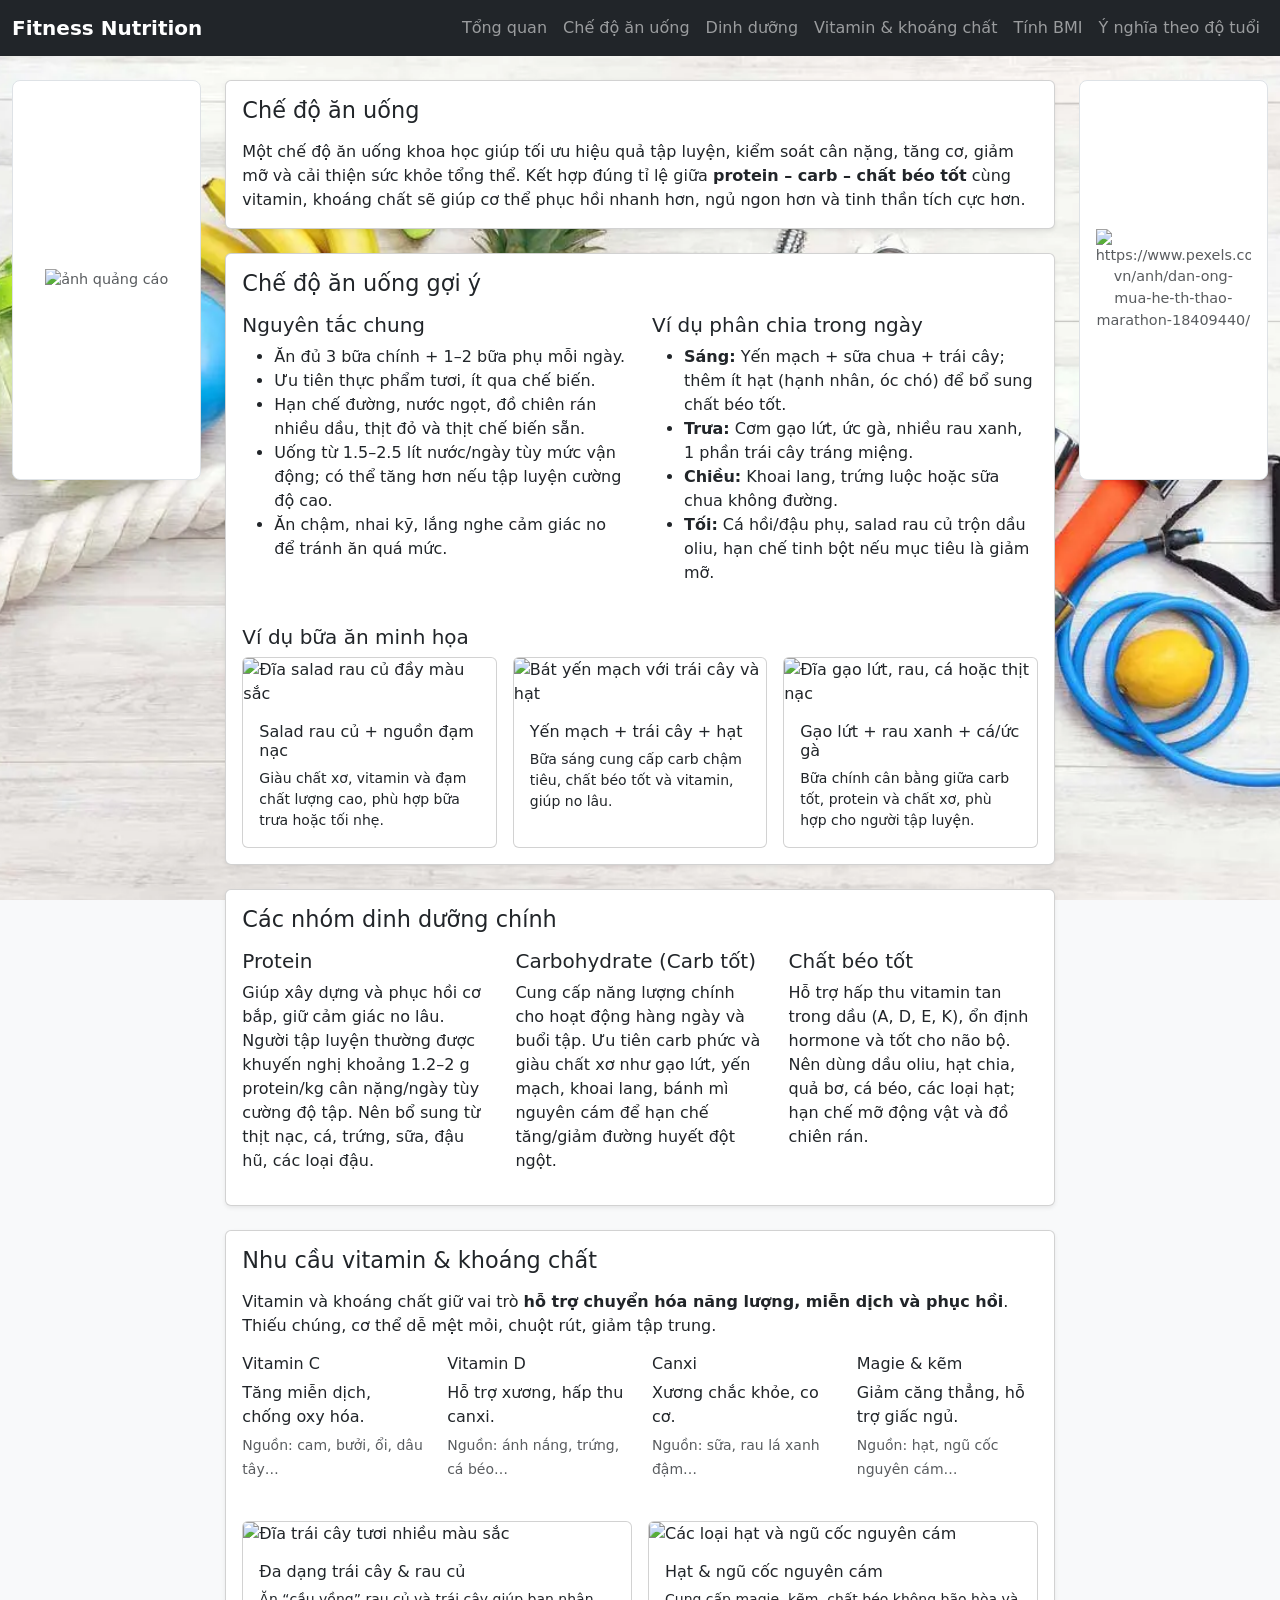
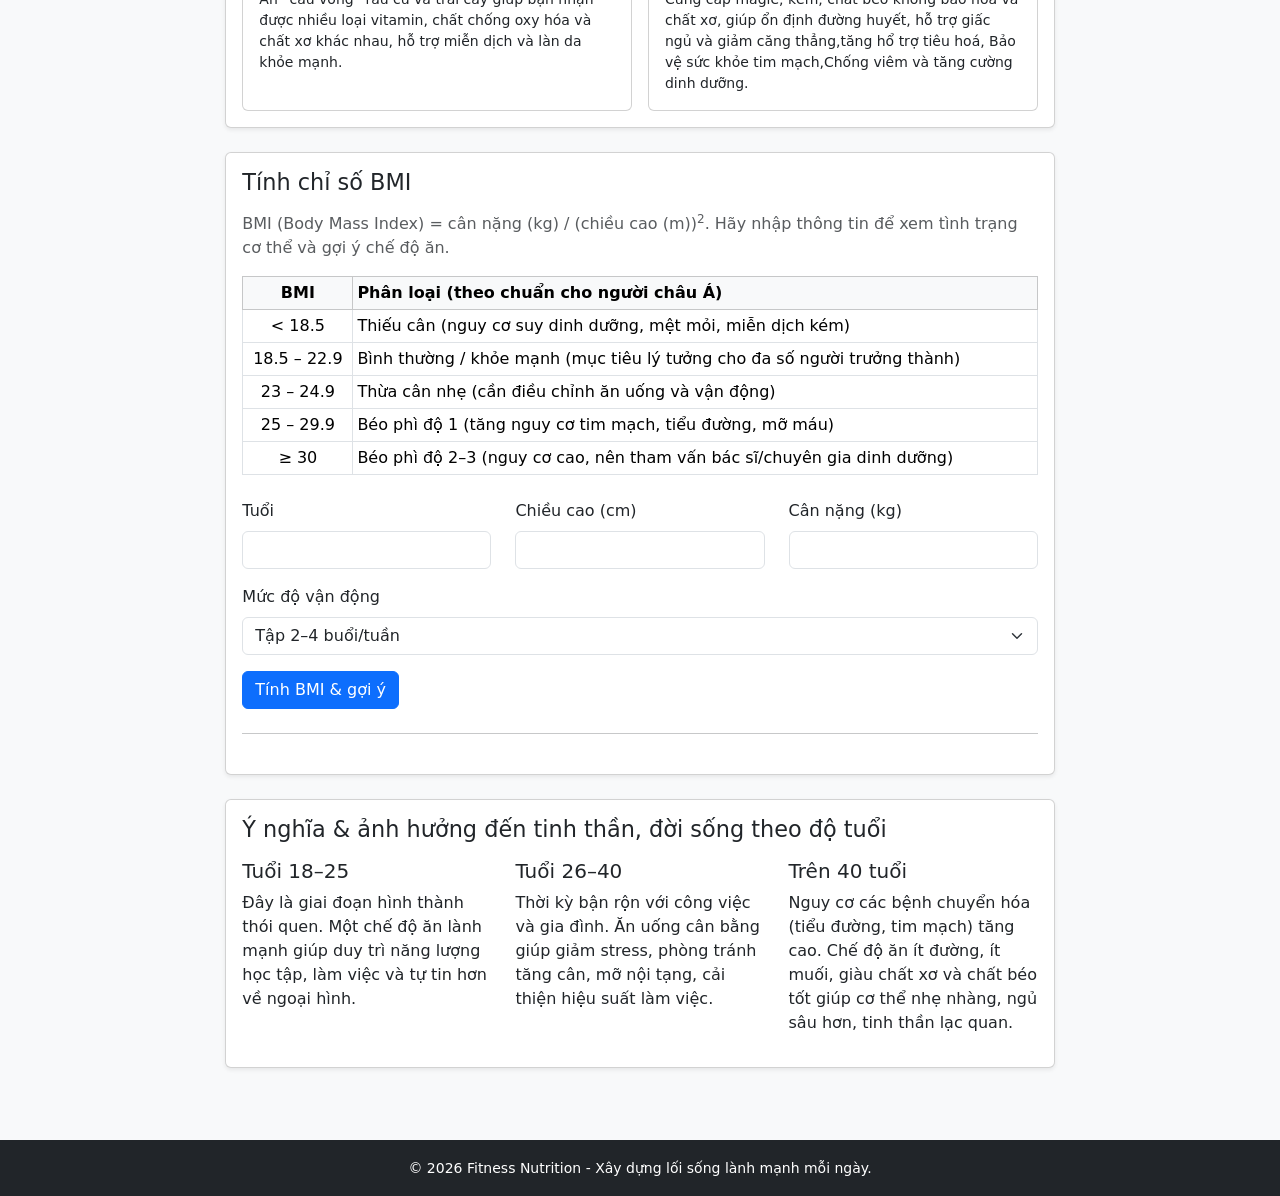
==== index.html @ 0d219a79 "Update fmt.Println message from 'Hello' to 'Goodbye'" ====
<!DOCTYPE html>
<html lang="vi">
<head>
    <meta charset="UTF-8">
    <meta name="viewport" content="width=device-width, initial-scale=1.0">
    <title>Fitness & Chế độ ăn uống</title>

    <!-- Bootstrap CSS -->
    <link
        href="https://cdn.jsdelivr.net/npm/bootstrap@5.3.3/dist/css/bootstrap.min.css"
        rel="stylesheet"
        integrity="sha384-QWTKZyjpPEjISv5WaRU9OFeRpok6YctnYmDr5pNlyT2bRjXh0JMhjY6hW+ALEwIH"
        crossorigin="anonymous"
    >

    <link rel="stylesheet" href="style.css">
</head>
<body class="bg-light">
    <!-- Navbar -->
    <nav class="navbar navbar-expand-lg navbar-dark bg-dark sticky-top">
        <div class="container-fluid">
            <a class="navbar-brand fw-bold" href="#">Fitness Nutrition</a>
            <button class="navbar-toggler" type="button" data-bs-toggle="collapse" data-bs-target="#navbarNav">
                <span class="navbar-toggler-icon"></span>
            </button>
            <div class="collapse navbar-collapse" id="navbarNav">
                <ul class="navbar-nav ms-auto">
                    <li class="nav-item"><a class="nav-link" href="#tong-quan">Tổng quan</a></li>
                    <li class="nav-item"><a class="nav-link" href="#che-do-an">Chế độ ăn uống</a></li>
                    <li class="nav-item"><a class="nav-link" href="#dinh-duong">Dinh dưỡng</a></li>
                    <li class="nav-item"><a class="nav-link" href="#vitamin">Vitamin & khoáng chất</a></li>
                    <li class="nav-item"><a class="nav-link" href="#bmi">Tính BMI</a></li>
                    <li class="nav-item"><a class="nav-link" href="#y-nghia-tuoi">Ý nghĩa theo độ tuổi</a></li>
                </ul>
            </div>
        </div>
    </nav>

    <!-- Layout với 2 sidebar -->
    <div class="container-fluid my-4">
        <div class="row">
            <!-- Sidebar trái -->
            <aside class="col-12 col-md-2 mb-3 mb-md-0">
                <div class="ad-sidebar border rounded-3 bg-white d-flex align-items-center justify-content-center text-muted">
                    <!-- Đặt ảnh quảng cáo bên trái tại đây -->
                     <img src="" alt="ảnh quảng cáo" class="img-fluid">
                    <!-- <span>Vùng quảng cáo trái<br>(thêm ảnh sau)</span> -->
                </div>
            </aside>

            <!-- Nội dung chính -->
            <main class="col-12 col-md-8">
                <!-- Tổng quan -->
                <section id="tong-quan" class="mb-4">
                    <div class="card shadow-sm">
                        <div class="card-body">
                            <h2 class="card-title mb-3">Chế độ ăn uống</h2>
                            <p class="card-text">
                                Một chế độ ăn uống khoa học giúp tối ưu hiệu quả tập luyện, kiểm soát cân nặng,
                                tăng cơ, giảm mỡ và cải thiện sức khỏe tổng thể. Kết hợp đúng tỉ lệ giữa
                                <strong>protein – carb – chất béo tốt</strong> cùng vitamin, khoáng chất sẽ
                                giúp cơ thể phục hồi nhanh hơn, ngủ ngon hơn và tinh thần tích cực hơn.
                            </p>
                        </div>
                    </div>
                </section>

                <!-- Chế độ ăn uống -->
                <section id="che-do-an" class="mb-4">
                    <div class="card shadow-sm">
                        <div class="card-body">
                            <h2 class="card-title mb-3">Chế độ ăn uống gợi ý</h2>
                            <div class="row gy-3">
                                <div class="col-md-6">
                                    <h5>Nguyên tắc chung</h5>
                                    <ul>
                                        <li>Ăn đủ 3 bữa chính + 1–2 bữa phụ mỗi ngày.</li>
                                        <li>Ưu tiên thực phẩm tươi, ít qua chế biến.</li>
                                        <li>Hạn chế đường, nước ngọt, đồ chiên rán nhiều dầu, thịt đỏ và thịt chế biến sẵn.</li>
                                        <li>Uống từ 1.5–2.5 lít nước/ngày tùy mức vận động; có thể tăng hơn nếu tập luyện cường độ cao.</li>
                                        <li>Ăn chậm, nhai kỹ, lắng nghe cảm giác no để tránh ăn quá mức.</li>
                                    </ul>
                                </div>
                                <div class="col-md-6">
                                    <h5>Ví dụ phân chia trong ngày</h5>
                                    <ul>
                                        <li><strong>Sáng:</strong> Yến mạch + sữa chua + trái cây; thêm ít hạt (hạnh nhân, óc chó) để bổ sung chất béo tốt.</li>
                                        <li><strong>Trưa:</strong> Cơm gạo lứt, ức gà, nhiều rau xanh, 1 phần trái cây tráng miệng.</li>
                                        <li><strong>Chiều:</strong> Khoai lang, trứng luộc hoặc sữa chua không đường.</li>
                                        <li><strong>Tối:</strong> Cá hồi/đậu phụ, salad rau củ trộn dầu oliu, hạn chế tinh bột nếu mục tiêu là giảm mỡ.</li>
                                    </ul>
                                </div>
                            </div>

                            <div class="mt-4">
                                <h5>Ví dụ bữa ăn minh họa</h5>
                                <div class="row g-3">
                                    <div class="col-md-4">
                                        <div class="card h-100">
                                            <img src="https://images.unsplash.com/photo-1512621776951-a57141f2eefd?auto=format&fit=crop&w=800&q=80" class="card-img-top" alt="Đĩa salad rau củ đầy màu sắc">
                                            <div class="card-body">
                                                <h6 class="card-title">Salad rau củ + nguồn đạm nạc</h6>
                                                <p class="card-text small mb-0">Giàu chất xơ, vitamin và đạm chất lượng cao, phù hợp bữa trưa hoặc tối nhẹ.</p>
                                            </div>
                                        </div>
                                    </div>
                                    <div class="col-md-4">
                                        <div class="card h-100">
                                            <img src="https://suckhoedoisong.vn/6-ly-do-de-ban-lap-tuc-muon-chon-an-yen-mach-trong-bua-sang-169220105220125245.htm" class="card-img-top" alt="Bát yến mạch với trái cây và hạt">
                                            <div class="card-body">
                                                <h6 class="card-title">Yến mạch + trái cây + hạt</h6>
                                                <p class="card-text small mb-0">Bữa sáng cung cấp carb chậm tiêu, chất béo tốt và vitamin, giúp no lâu.</p>
                                            </div>
                                        </div>
                                    </div>
                                    <div class="col-md-4">
                                        <div class="card h-100">
                                            <img src="https://impulsefit.vn/thuc-don-giam-can-7-ngay-bang-gao-lut-nhanh-chong-va-hieu-qua/" class="card-img-top" alt="Đĩa gạo lứt, rau, cá hoặc thịt nạc">
                                            <div class="card-body">
                                                <h6 class="card-title">Gạo lứt + rau xanh + cá/ức gà</h6>
                                                <p class="card-text small mb-0">Bữa chính cân bằng giữa carb tốt, protein và chất xơ, phù hợp cho người tập luyện.</p>
                                            </div>
                                        </div>
                                    </div>
                                </div>
                            </div>
                        </div>
                    </div>
                </section>

                <!-- Dinh dưỡng -->
                <section id="dinh-duong" class="mb-4">
                    <div class="card shadow-sm">
                        <div class="card-body">
                            <h2 class="card-title mb-3">Các nhóm dinh dưỡng chính</h2>
                            <div class="row gy-3">
                                <div class="col-md-4">
                                    <h5>Protein</h5>
                                    <p>
                                        Giúp xây dựng và phục hồi cơ bắp, giữ cảm giác no lâu. Người tập luyện thường được khuyến nghị
                                        khoảng 1.2–2 g protein/kg cân nặng/ngày tùy cường độ tập.
                                        Nên bổ sung từ thịt nạc, cá, trứng, sữa, đậu hũ, các loại đậu.
                                    </p>
                                </div>
                                <div class="col-md-4">
                                    <h5>Carbohydrate (Carb tốt)</h5>
                                    <p>
                                        Cung cấp năng lượng chính cho hoạt động hàng ngày và buổi tập. Ưu tiên carb phức và giàu chất xơ như
                                        gạo lứt, yến mạch, khoai lang, bánh mì nguyên cám để hạn chế tăng/giảm đường huyết đột ngột.
                                    </p>
                                </div>
                                <div class="col-md-4">
                                    <h5>Chất béo tốt</h5>
                                    <p>
                                        Hỗ trợ hấp thu vitamin tan trong dầu (A, D, E, K), ổn định hormone và tốt cho não bộ.
                                        Nên dùng dầu oliu, hạt chia, quả bơ, cá béo, các loại hạt; hạn chế mỡ động vật và đồ chiên rán.
                                    </p>
                                </div>
                            </div>
                        </div>
                    </div>
                </section>

                <!-- Vitamin & khoáng chất -->
                <section id="vitamin" class="mb-4">
                    <div class="card shadow-sm">
                        <div class="card-body">
                            <h2 class="card-title mb-3">Nhu cầu vitamin & khoáng chất</h2>
                            <p>
                                Vitamin và khoáng chất giữ vai trò <strong>hỗ trợ chuyển hóa năng lượng, miễn dịch
                                và phục hồi</strong>. Thiếu chúng, cơ thể dễ mệt mỏi, chuột rút, giảm tập trung.
                            </p>
                            <div class="row gy-3">
                                <div class="col-md-3 col-6">
                                    <h6>Vitamin C</h6>
                                    <p class="mb-1">Tăng miễn dịch, chống oxy hóa.</p>
                                    <small class="text-muted">Nguồn: cam, bưởi, ổi, dâu tây…</small>
                                </div>
                                <div class="col-md-3 col-6">
                                    <h6>Vitamin D</h6>
                                    <p class="mb-1">Hỗ trợ xương, hấp thu canxi.</p>
                                    <small class="text-muted">Nguồn: ánh nắng, trứng, cá béo…</small>
                                </div>
                                <div class="col-md-3 col-6">
                                    <h6>Canxi</h6>
                                    <p class="mb-1">Xương chắc khỏe, co cơ.</p>
                                    <small class="text-muted">Nguồn: sữa, rau lá xanh đậm…</small>
                                </div>
                                <div class="col-md-3 col-6">
                                    <h6>Magie & kẽm</h6>
                                    <p class="mb-1">Giảm căng thẳng, hỗ trợ giấc ngủ.</p>
                                    <small class="text-muted">Nguồn: hạt, ngũ cốc nguyên cám…</small>
                                </div>
                            </div>

                            <div class="row mt-4 g-3">
                                <div class="col-md-6">
                                    <div class="card h-100">
                                        <img src="https://images.unsplash.com/photo-1540420773420-3366772f4999?auto=format&fit=crop&w=800&q=80" class="card-img-top" alt="Đĩa trái cây tươi nhiều màu sắc">
                                        <div class="card-body">
                                            <h6 class="card-title">Đa dạng trái cây & rau củ</h6>
                                            <p class="card-text small mb-0">
                                                Ăn “cầu vồng” rau củ và trái cây giúp bạn nhận được nhiều loại vitamin, chất chống oxy hóa
                                                và chất xơ khác nhau, hỗ trợ miễn dịch và làn da khỏe mạnh.
                                            </p>
                                        </div>
                                    </div>
                                </div>
                                <div class="col-md-6">
                                    <div class="card h-100">
                                        <img src="https://baocantho.com.vn/che-do-an-giau-thuc-vat-ngu-coc-nguyen-cam-cac-loai-dau-va-hat-giup-giam-benh-tim-va-tieu-duong-a167545.html" class="card-img-top" alt="Các loại hạt và ngũ cốc nguyên cám">
                                        <div class="card-body">
                                            <h6 class="card-title">Hạt & ngũ cốc nguyên cám</h6>
                                            <p class="card-text small mb-0">
                                                Cung cấp magie, kẽm, chất béo không bão hòa và chất xơ, giúp ổn định đường huyết,
                                                hỗ trợ giấc ngủ và giảm căng thẳng,tăng hổ trợ tiêu hoá, Bảo vệ sức khỏe tim mạch,Chống viêm và tăng cường dinh dưỡng.
                                            </p>
                                        </div>
                                    </div>
                                </div>
                            </div>
                        </div>
                    </div>
                </section>

                <!-- BMI -->
                <section id="bmi" class="mb-4">
                    <div class="card shadow-sm">
                        <div class="card-body">
                            <h2 class="card-title mb-3">Tính chỉ số BMI</h2>
                            <p class="text-muted mb-3">
                                BMI (Body Mass Index) = cân nặng (kg) / (chiều cao (m))<sup>2</sup>.
                                Hãy nhập thông tin để xem tình trạng cơ thể và gợi ý chế độ ăn.
                            </p>

                            <div class="table-responsive mb-4">
                                <table class="table table-sm table-bordered align-middle mb-0">
                                    <thead class="table-light">
                                        <tr>
                                            <th class="text-center">BMI</th>
                                            <th>Phân loại (theo chuẩn cho người châu Á)</th>
                                        </tr>
                                    </thead>
                                    <tbody>
                                        <tr>
                                            <td class="text-center">&lt; 18.5</td>
                                            <td>Thiếu cân (nguy cơ suy dinh dưỡng, mệt mỏi, miễn dịch kém)</td>
                                        </tr>
                                        <tr>
                                            <td class="text-center">18.5 – 22.9</td>
                                            <td>Bình thường / khỏe mạnh (mục tiêu lý tưởng cho đa số người trưởng thành)</td>
                                        </tr>
                                        <tr>
                                            <td class="text-center">23 – 24.9</td>
                                            <td>Thừa cân nhẹ (cần điều chỉnh ăn uống và vận động)</td>
                                        </tr>
                                        <tr>
                                            <td class="text-center">25 – 29.9</td>
                                            <td>Béo phì độ 1 (tăng nguy cơ tim mạch, tiểu đường, mỡ máu)</td>
                                        </tr>
                                        <tr>
                                            <td class="text-center">&ge; 30</td>
                                            <td>Béo phì độ 2–3 (nguy cơ cao, nên tham vấn bác sĩ/chuyên gia dinh dưỡng)</td>
                                        </tr>
                                    </tbody>
                                </table>
                            </div>

                            <form id="bmi-form" class="row gy-3">
                                <div class="col-md-4">
                                    <label for="age" class="form-label">Tuổi</label>
                                    <input type="number" class="form-control" id="age" min="10" max="100" required>
                                </div>
                                <div class="col-md-4">
                                    <label for="height" class="form-label">Chiều cao (cm)</label>
                                    <input type="number" class="form-control" id="height" min="100" max="230" required>
                                </div>
                                <div class="col-md-4">
                                    <label for="weight" class="form-label">Cân nặng (kg)</label>
                                    <input type="number" class="form-control" id="weight" min="30" max="200" required>
                                </div>
                                <div class="col-12">
                                    <label for="activity" class="form-label">Mức độ vận động</label>
                                    <select id="activity" class="form-select">
                                        <option value="low">Ít vận động</option>
                                        <option value="medium" selected>Tập 2–4 buổi/tuần</option>
                                        <option value="high">Tập 5+ buổi/tuần</option>
                                    </select>
                                </div>
                                <div class="col-12">
                                    <button type="submit" class="btn btn-primary">Tính BMI & gợi ý</button>
                                </div>
                            </form>

                            <hr class="my-4">

                            <div id="bmi-result" class="d-none">
                                <h5>Kết quả BMI</h5>
                                <p><strong>BMI của bạn:</strong> <span id="bmi-value"></span></p>
                                <p><strong>Phân loại:</strong> <span id="bmi-category"></span></p>

                                <h6 class="mt-3">Gợi ý tổng quan</h6>
                                <p id="bmi-summary"></p>

                                <h6>Gợi ý chi tiết chế độ ăn & dinh dưỡng</h6>
                                <ul id="bmi-details"></ul>

                                <div class="row mt-3 gy-3">
                                    <div class="col-md-6">
                                        <h6>Nguy cơ sức khỏe nếu duy trì lâu dài</h6>
                                        <ul id="bmi-risks" class="small mb-0"></ul>
                                    </div>
                                    <div class="col-md-6">
                                        <h6>Ví dụ thực phẩm phù hợp với bạn</h6>
                                        <div id="bmi-foods" class="row g-2"></div>
                                    </div>
                                </div>
                            </div>
                        </div>
                    </div>
                </section>

                <!-- Ý nghĩa & ảnh hưởng theo độ tuổi -->
                <section id="y-nghia-tuoi" class="mb-5">
                    <div class="card shadow-sm">
                        <div class="card-body">
                            <h2 class="card-title mb-3">Ý nghĩa & ảnh hưởng đến tinh thần, đời sống theo độ tuổi</h2>
                            <div class="row gy-3">
                                <div class="col-md-4">
                                    <h5>Tuổi 18–25</h5>
                                    <p>
                                        Đây là giai đoạn hình thành thói quen. Một chế độ ăn lành mạnh giúp duy trì năng lượng
                                        học tập, làm việc và tự tin hơn về ngoại hình.
                                    </p>
                                </div>
                                <div class="col-md-4">
                                    <h5>Tuổi 26–40</h5>
                                    <p>
                                        Thời kỳ bận rộn với công việc và gia đình. Ăn uống cân bằng giúp giảm stress,
                                        phòng tránh tăng cân, mỡ nội tạng, cải thiện hiệu suất làm việc.
                                    </p>
                                </div>
                                <div class="col-md-4">
                                    <h5>Trên 40 tuổi</h5>
                                    <p>
                                        Nguy cơ các bệnh chuyển hóa (tiểu đường, tim mạch) tăng cao. Chế độ ăn ít đường,
                                        ít muối, giàu chất xơ và chất béo tốt giúp cơ thể nhẹ nhàng, ngủ sâu hơn,
                                        tinh thần lạc quan.
                                    </p>
                                </div>
                            </div>
                        </div>
                    </div>
                </section>
            </main>

            <!-- Sidebar phải -->
            <aside class="col-12 col-md-2 mt-3 mt-md-0">
                <div class="ad-sidebar border rounded-3 bg-white d-flex align-items-center justify-content-center text-muted">
                    <!-- Đặt ảnh quảng cáo bên phải tại đây -->
                    <img src="" alt="https://www.pexels.com/vi-vn/anh/dan-ong-mua-he-th-thao-marathon-18409440/" class="img-fluid">
                    <!-- <span>Vùng quảng cáo phải<br>(thêm ảnh sau)</span> -->
                </div>
            </aside>
        </div>
    </div>

    <footer class="bg-dark text-white text-center py-3 mt-auto">
        <small>&copy; 2026 Fitness Nutrition - Xây dựng lối sống lành mạnh mỗi ngày.</small>
    </footer>

    <!-- Bootstrap Bundle with Popper -->
    <script
        src="https://cdn.jsdelivr.net/npm/bootstrap@5.3.3/dist/js/bootstrap.bundle.min.js"
        integrity="sha384-YvpcrYf0tY3lHB60NNkmXc5s9fDVZLESaAA55NDzOxhy9GkcIdslK1eN7N6jIeHz"
        crossorigin="anonymous"
    ></script>

    <script src="script.js"></script>
</body>

</html>
---- style.css ----
body {
    min-height: 100vh;
    display: flex;
    flex-direction: column;
    background-image: url("./image/a.webp");
    background-size: cover;
    background-position: center;
    background-repeat: no-repeat;
    background-attachment: fixed;
}

.ad-sidebar {
    position: sticky;
    top: 80px;
    height: 400px;
    max-width: 100%;
    font-size: 0.9rem;
    text-align: center;
    padding: 1rem;
}

#bmi-result .badge {
    font-size: 0.9rem;
    padding: 0.45em 0.75em;
}

section h2 {
    font-size: 1.4rem;
}

@media (max-width: 767.98px) {
    .ad-sidebar {
        height: 200px;
        margin-bottom: 1rem;
    }
}
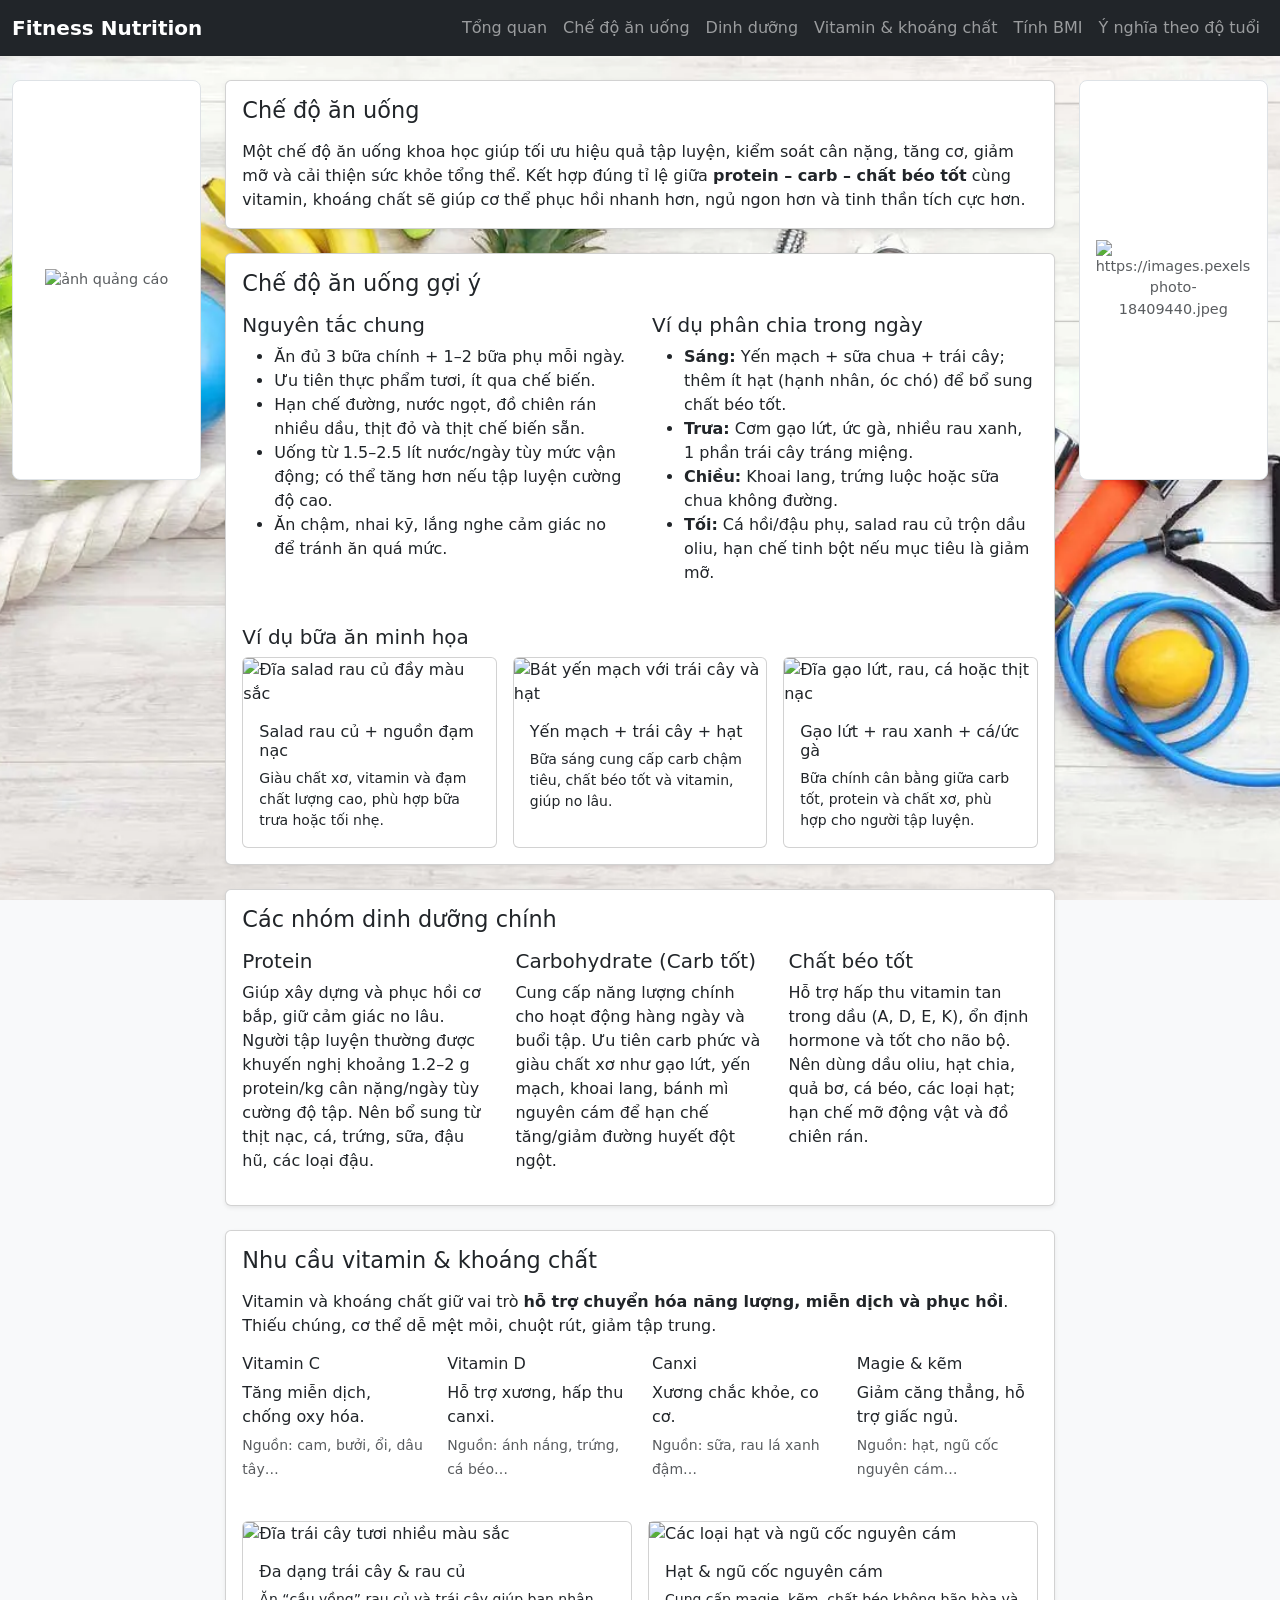
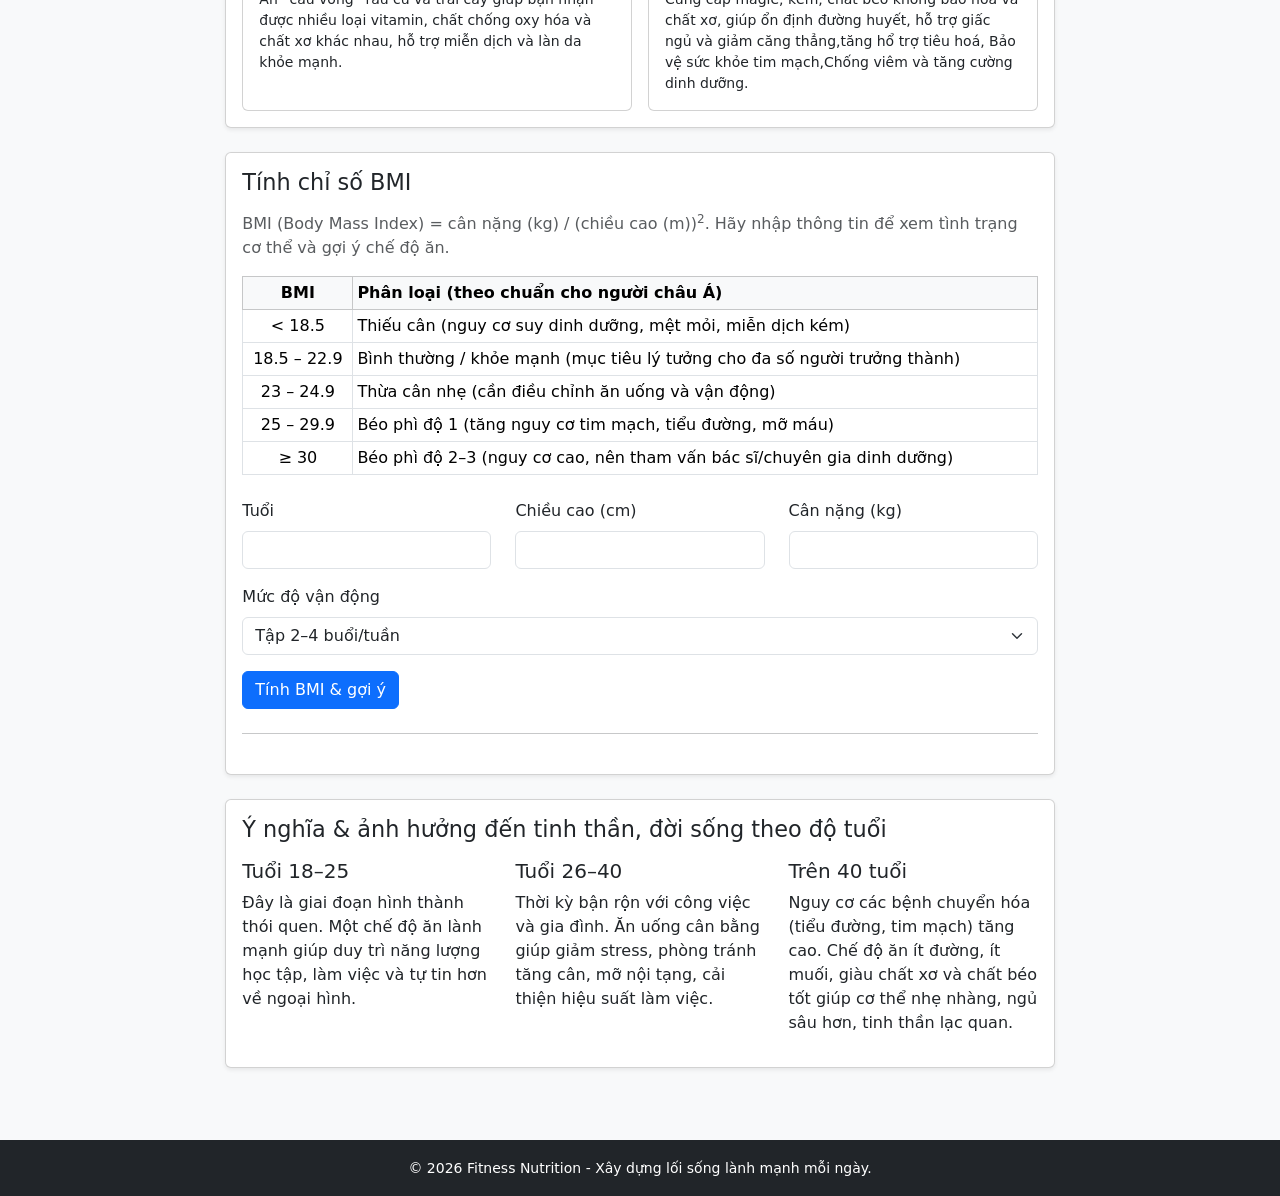
==== commit dd0ec144: "Update index.html" ====
--- a/index.html
+++ b/index.html
@@ -208,7 +208,7 @@
                                 </div>
                                 <div class="col-md-6">
                                     <div class="card h-100">
-                                        <img src="https://baocantho.com.vn/che-do-an-giau-thuc-vat-ngu-coc-nguyen-cam-cac-loai-dau-va-hat-giup-giam-benh-tim-va-tieu-duong-a167545.html" class="card-img-top" alt="Các loại hạt và ngũ cốc nguyên cám">
+                                        <img src="https://www.dienmayxanh.com/vao-bep/ngu-coc-la-gi-ngu-coc-nguyen-hat-la-gi-03620" alt="Các loại hạt và ngũ cốc nguyên cám">
                                         <div class="card-body">
                                             <h6 class="card-title">Hạt & ngũ cốc nguyên cám</h6>
                                             <p class="card-text small mb-0">
@@ -358,7 +358,7 @@
             <aside class="col-12 col-md-2 mt-3 mt-md-0">
                 <div class="ad-sidebar border rounded-3 bg-white d-flex align-items-center justify-content-center text-muted">
                     <!-- Đặt ảnh quảng cáo bên phải tại đây -->
-                    <img src="" alt="https://www.pexels.com/vi-vn/anh/dan-ong-mua-he-th-thao-marathon-18409440/" class="img-fluid">
+                    <img src="" alt="https://images.pexels.com/photos/18409440/pexels-photo-18409440.jpeg" class="img-fluid">
                     <!-- <span>Vùng quảng cáo phải<br>(thêm ảnh sau)</span> -->
                 </div>
             </aside>
@@ -380,3 +380,4 @@
 </body>
 
 </html>
+
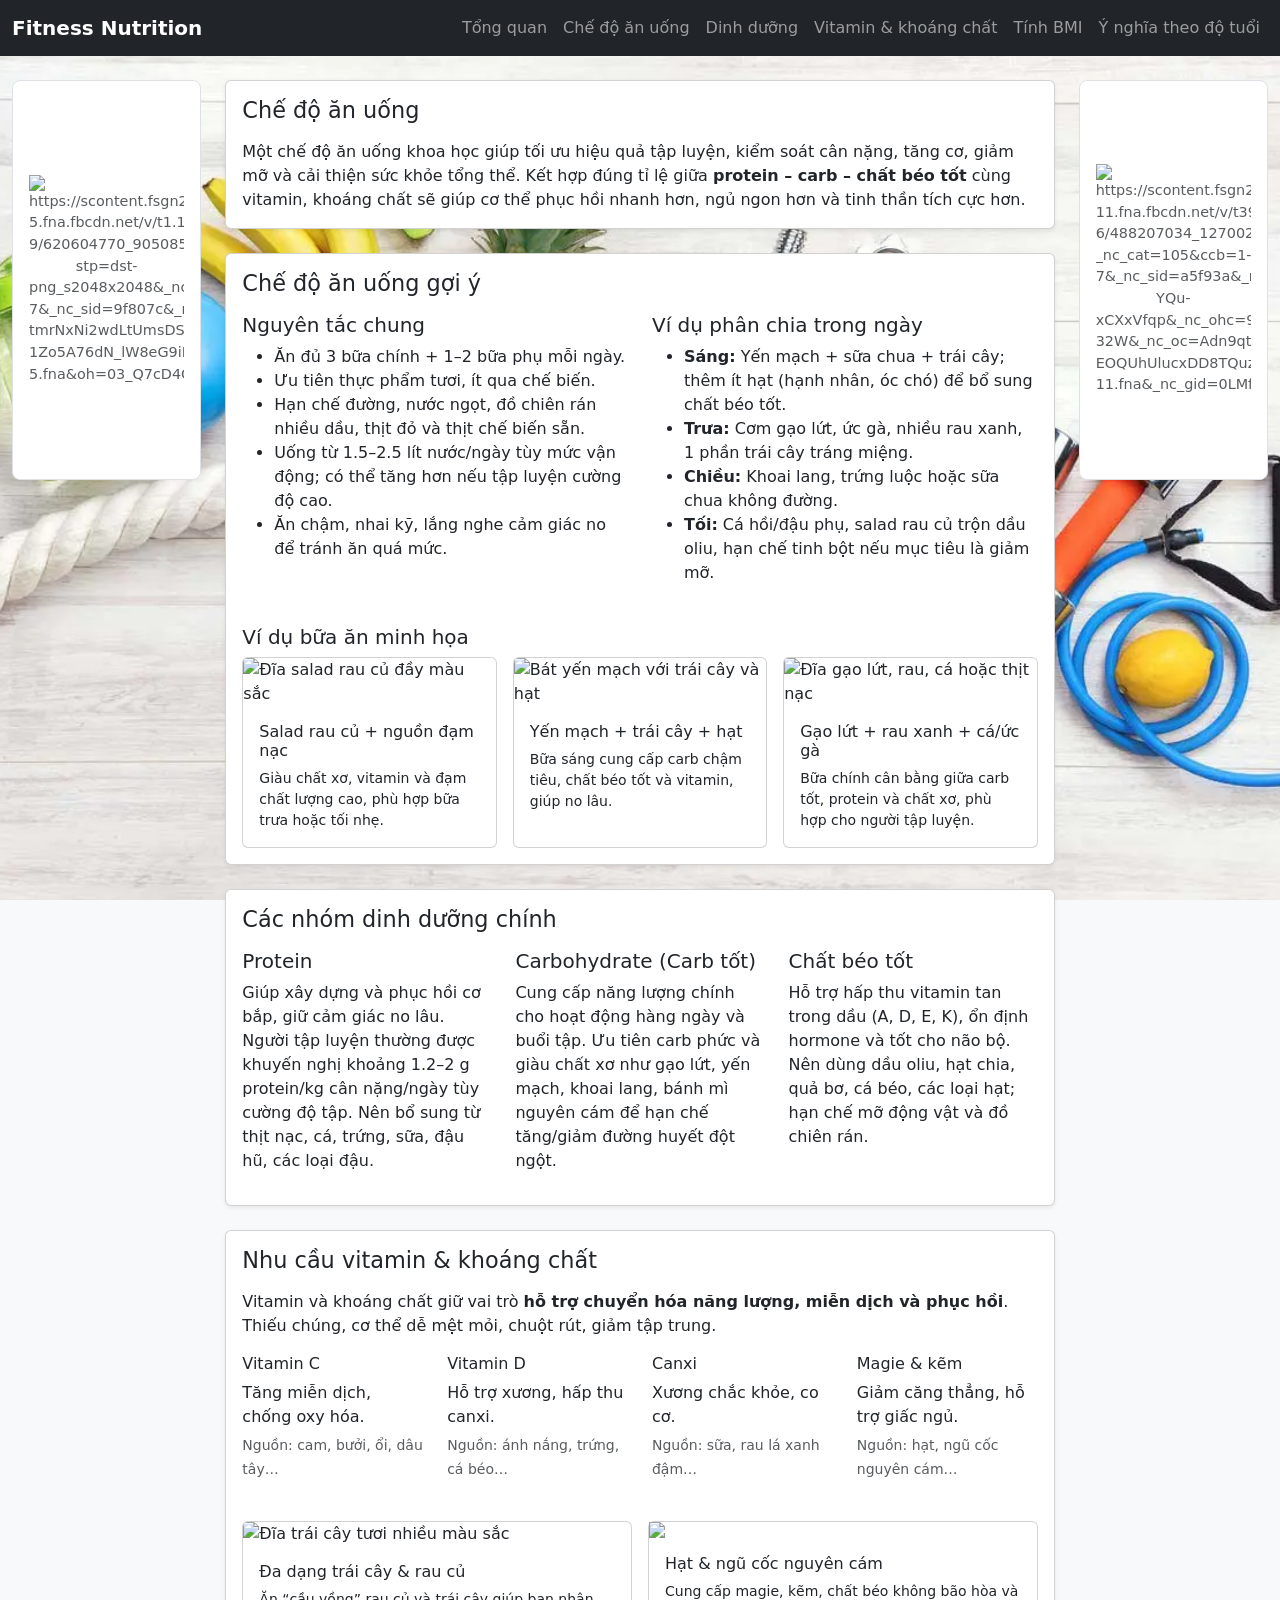
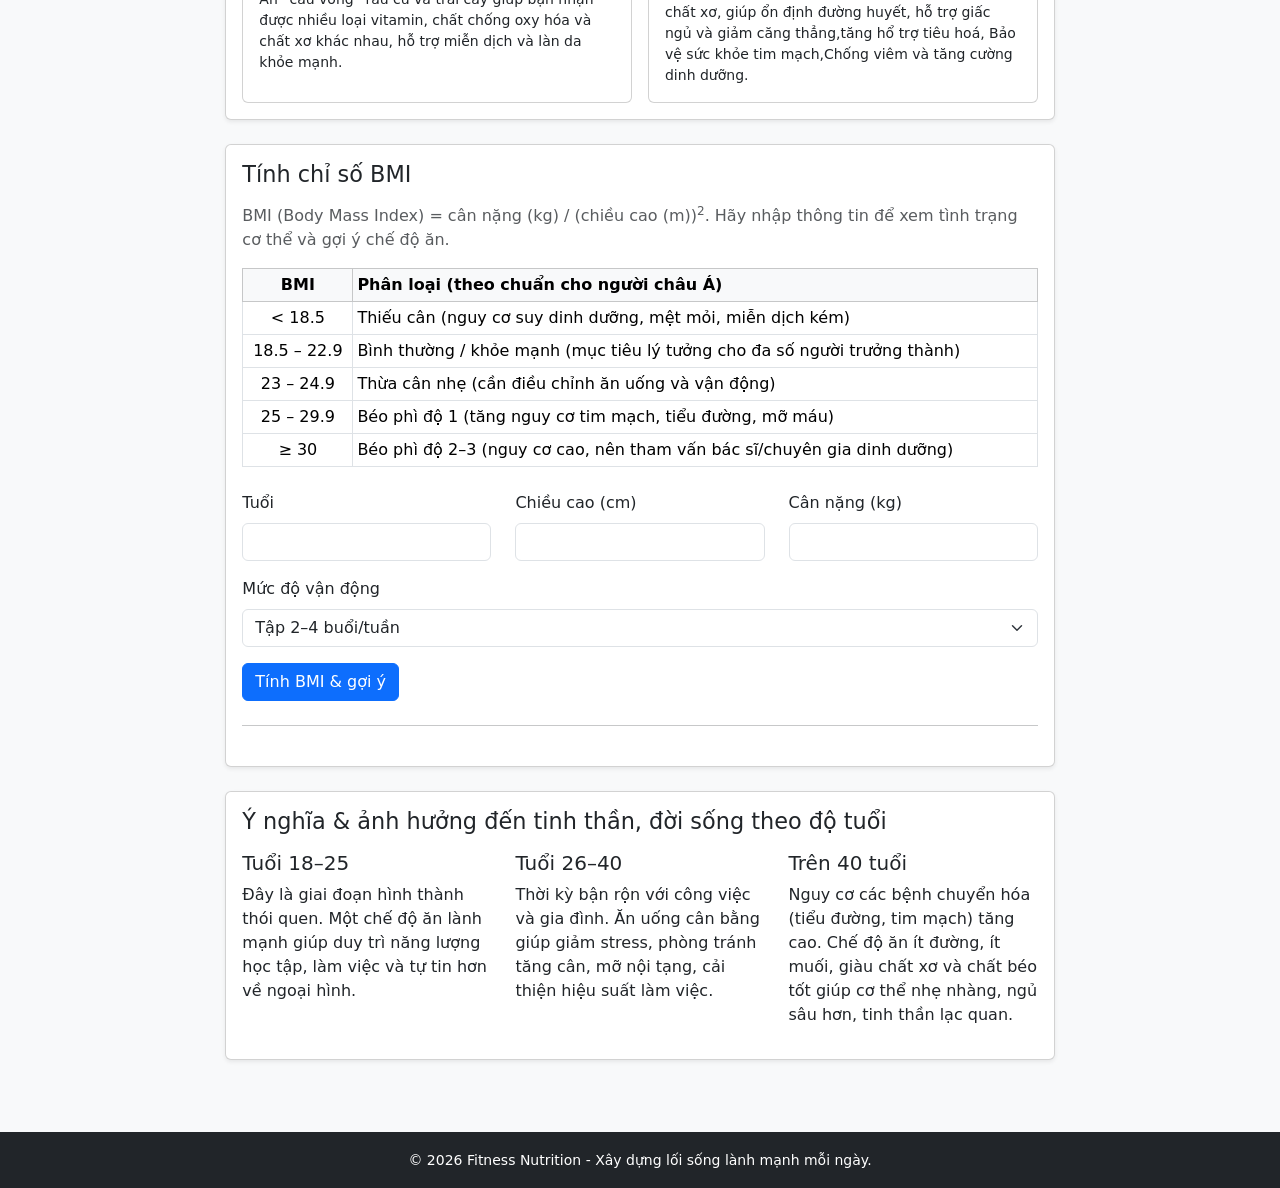
==== commit 8e79e9da: "Update index.html" ====
--- a/index.html
+++ b/index.html
@@ -43,7 +43,7 @@
             <aside class="col-12 col-md-2 mb-3 mb-md-0">
                 <div class="ad-sidebar border rounded-3 bg-white d-flex align-items-center justify-content-center text-muted">
                     <!-- Đặt ảnh quảng cáo bên trái tại đây -->
-                     <img src="" alt="ảnh quảng cáo" class="img-fluid">
+                     <img src="" alt="https://scontent.fsgn2-5.fna.fbcdn.net/v/t1.15752-9/620604770_905085592051520_3000406181980906882_n.png?stp=dst-png_s2048x2048&_nc_cat=104&ccb=1-7&_nc_sid=9f807c&_nc_eui2=AeGJNXjl3Yb8d7IG9ZePlMBOwfzkvrZqzcTB_OS-tmrNxNi2wdLtUmsDSQepMU9_AMyUy1SWSaRWzDVtc1ep5aee&_nc_ohc=krhlxFfxBbQQ7kNvwGBUxwF&_nc_oc=AdmGUaK11BAUF5CYJnvjC_F14v7ksGfUQ84Uz8MSTBKhuNWPRe9EhR8-1Zo5A76dN_lW8eG9iRxwYHqooaBduyxo&_nc_zt=23&_nc_ht=scontent.fsgn2-5.fna&oh=03_Q7cD4QHjohdLxyupvCXupQqKWLoNu1CNwrMi9zXcNpAgYjk9BA&oe=69A05ED0" class="img-fluid">
                     <!-- <span>Vùng quảng cáo trái<br>(thêm ảnh sau)</span> -->
                 </div>
             </aside>
@@ -115,7 +115,7 @@
                                     </div>
                                     <div class="col-md-4">
                                         <div class="card h-100">
-                                            <img src="https://impulsefit.vn/thuc-don-giam-can-7-ngay-bang-gao-lut-nhanh-chong-va-hieu-qua/" class="card-img-top" alt="Đĩa gạo lứt, rau, cá hoặc thịt nạc">
+                                            <img src="https://maiaspacare.vn/wp-content/uploads/2021/06/cach-giam-can-bang-gao-lut-mama-maia-spa1-463x400.jpg" class="card-img-top" alt="Đĩa gạo lứt, rau, cá hoặc thịt nạc">
                                             <div class="card-body">
                                                 <h6 class="card-title">Gạo lứt + rau xanh + cá/ức gà</h6>
                                                 <p class="card-text small mb-0">Bữa chính cân bằng giữa carb tốt, protein và chất xơ, phù hợp cho người tập luyện.</p>
@@ -208,7 +208,7 @@
                                 </div>
                                 <div class="col-md-6">
                                     <div class="card h-100">
-                                        <img src="https://www.dienmayxanh.com/vao-bep/ngu-coc-la-gi-ngu-coc-nguyen-hat-la-gi-03620" alt="Các loại hạt và ngũ cốc nguyên cám">
+                                        <img src="https://cdn.tgdd.vn/Files/2019/10/15/1209027/ngu-coc-la-gi-ngu-coc-nguyen-hat-la-gi-loai-nao-tot-cho-suc-khoe--760x367.jpg">
                                         <div class="card-body">
                                             <h6 class="card-title">Hạt & ngũ cốc nguyên cám</h6>
                                             <p class="card-text small mb-0">
@@ -358,7 +358,7 @@
             <aside class="col-12 col-md-2 mt-3 mt-md-0">
                 <div class="ad-sidebar border rounded-3 bg-white d-flex align-items-center justify-content-center text-muted">
                     <!-- Đặt ảnh quảng cáo bên phải tại đây -->
-                    <img src="" alt="https://images.pexels.com/photos/18409440/pexels-photo-18409440.jpeg" class="img-fluid">
+                    <img src="" alt="https://scontent.fsgn2-11.fna.fbcdn.net/v/t39.30808-6/488207034_1270026604828598_4876026152841713670_n.jpg?_nc_cat=105&ccb=1-7&_nc_sid=a5f93a&_nc_eui2=AeEodONzGayV6pruX_LssK5qDC6ZT1uS3AsMLplPW5LcC2tO2JWUXe_VTwmD5x59VapONYzFTVW-YQu-xCXxVfqp&_nc_ohc=9dC3NKGbtFIQ7kNvwEz-32W&_nc_oc=Adn9qtgTZaGOLD39waqmBpvcnbsgf1I81Qgz6je2orn40vqZaGd4Gzt0A-EOQUhUlucxDD8TQuzX1habRV6wgU_p&_nc_zt=23&_nc_ht=scontent.fsgn2-11.fna&_nc_gid=0LMfRqQHxtbj2Eq2C2LOig&oh=00_Afr2p2Ltt74WyEyGWB_RmwL9yMDY2zedOToMn49rgUepLw&oe=697ED284" class="img-fluid">
                     <!-- <span>Vùng quảng cáo phải<br>(thêm ảnh sau)</span> -->
                 </div>
             </aside>
@@ -381,3 +381,4 @@
 
 </html>
 
+
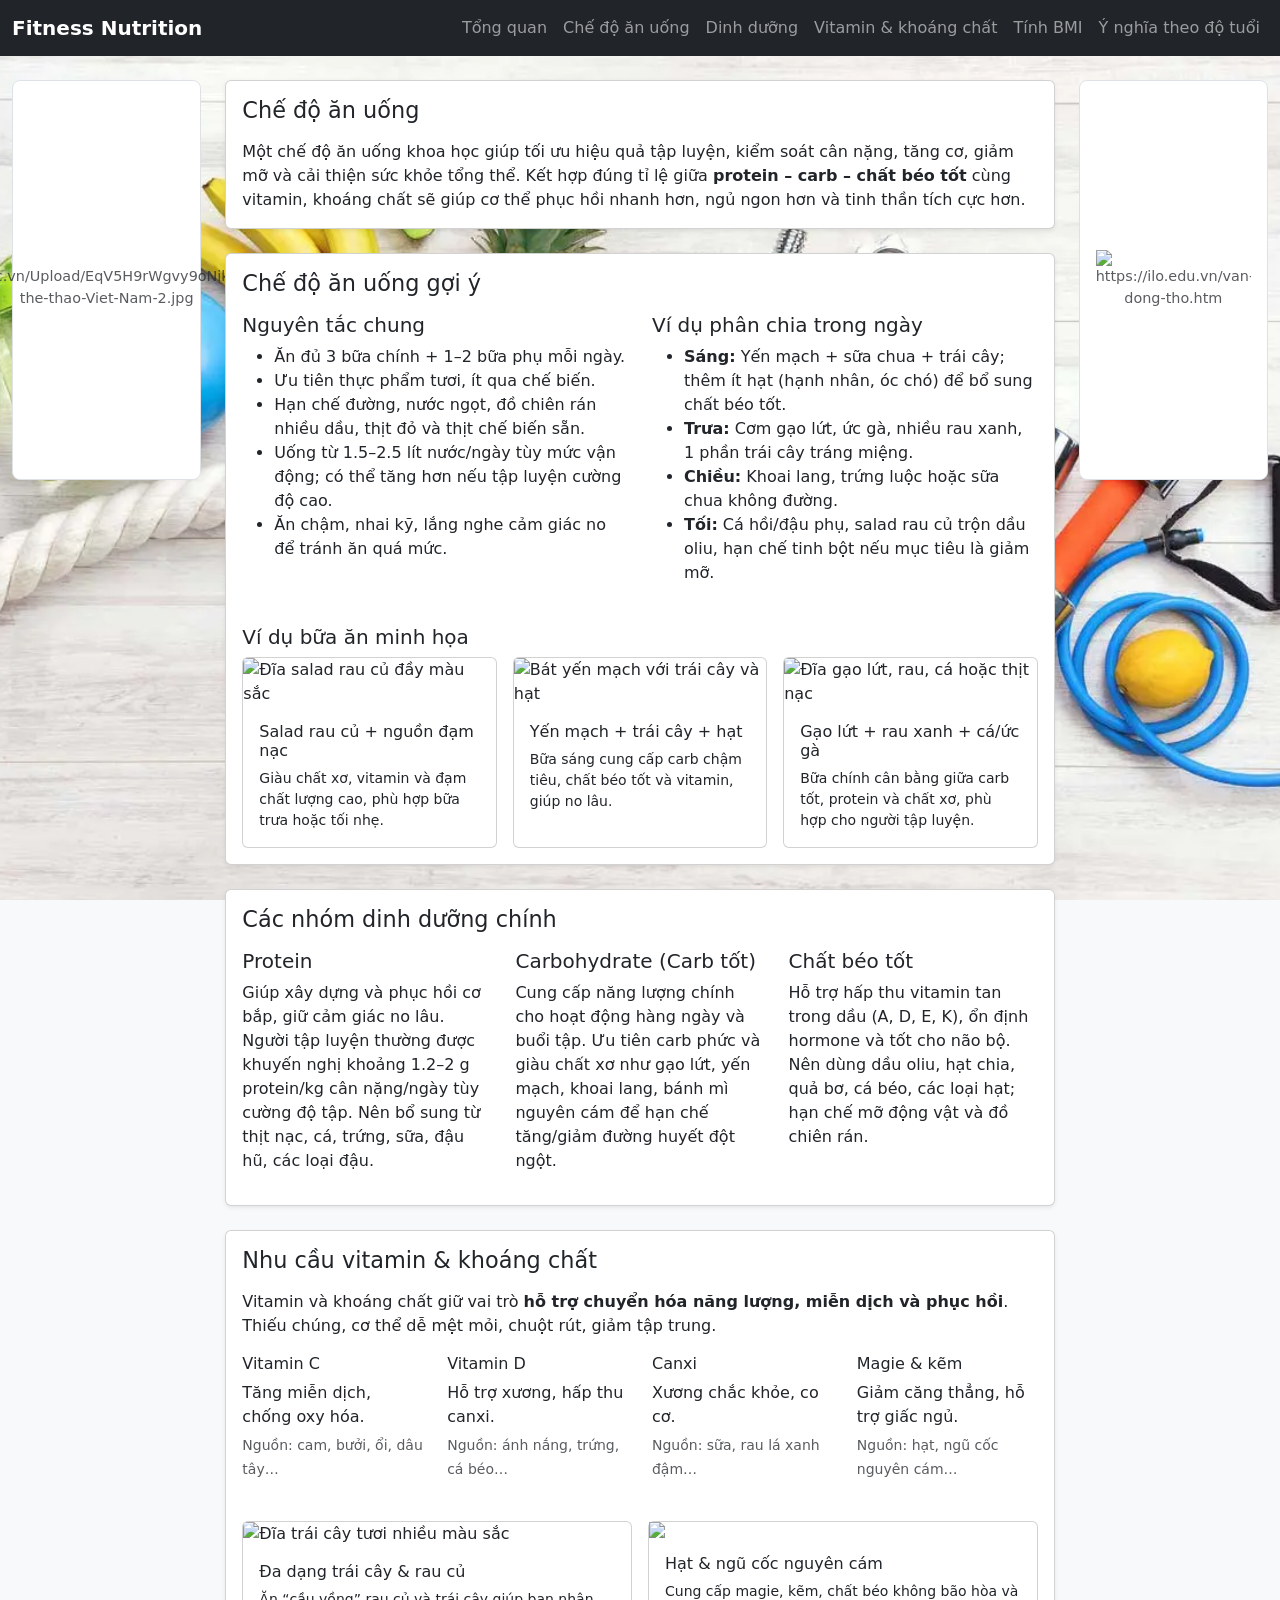
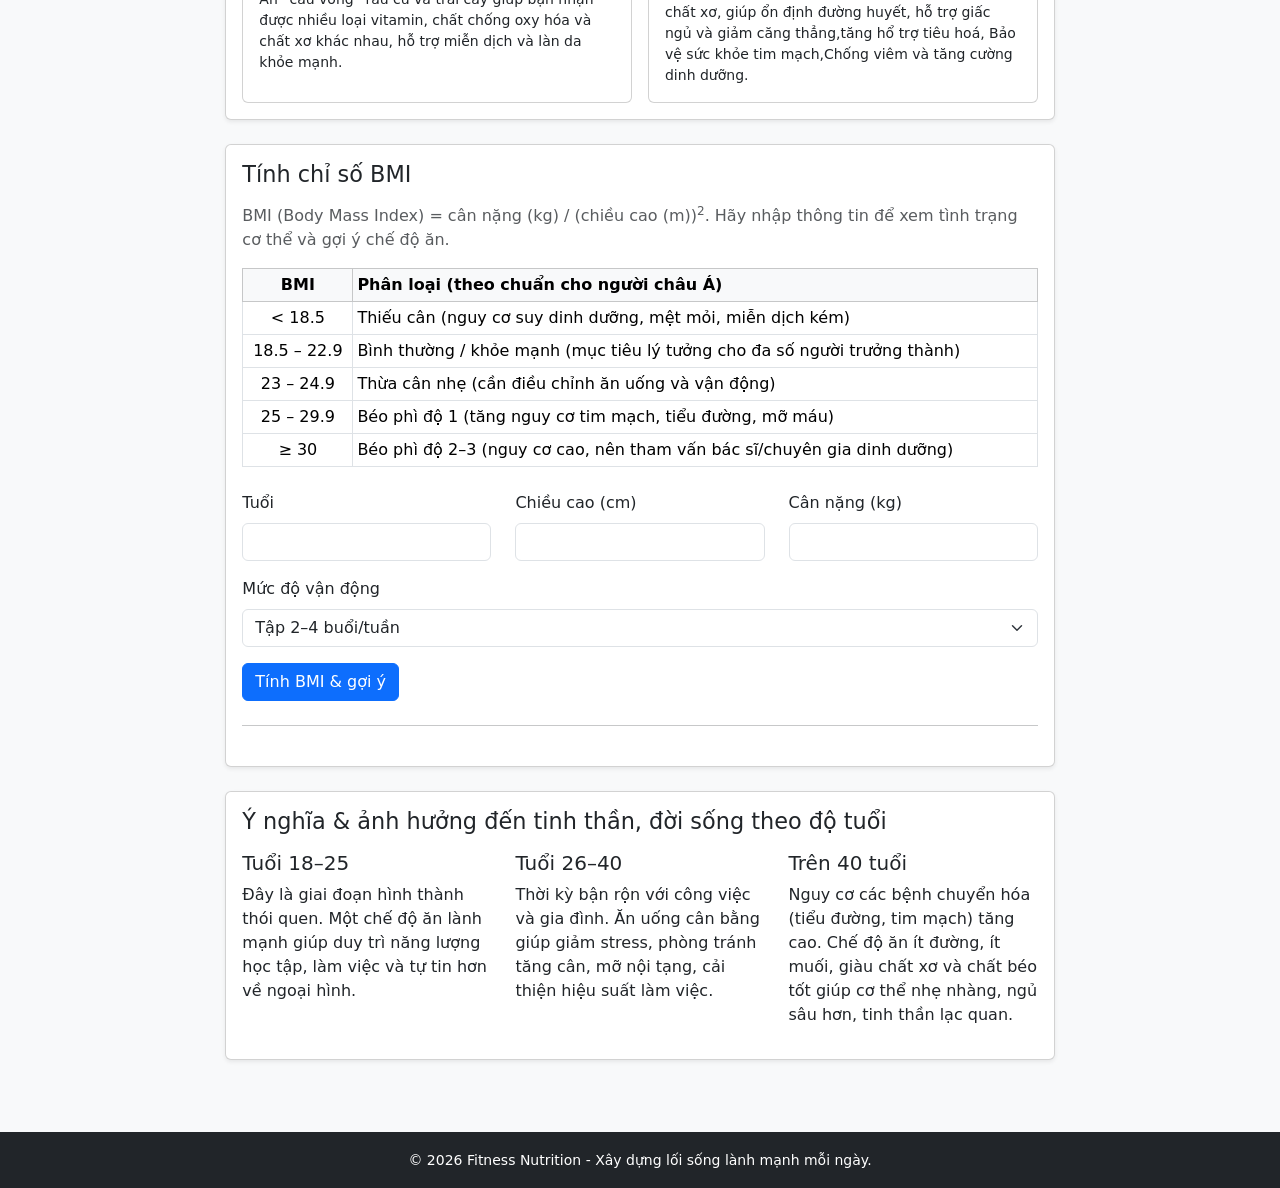
==== commit 41dd4a52: "Update index.html" ====
--- a/index.html
+++ b/index.html
@@ -43,7 +43,7 @@
             <aside class="col-12 col-md-2 mb-3 mb-md-0">
                 <div class="ad-sidebar border rounded-3 bg-white d-flex align-items-center justify-content-center text-muted">
                     <!-- Đặt ảnh quảng cáo bên trái tại đây -->
-                     <img src="" alt="https://scontent.fsgn2-5.fna.fbcdn.net/v/t1.15752-9/620604770_905085592051520_3000406181980906882_n.png?stp=dst-png_s2048x2048&_nc_cat=104&ccb=1-7&_nc_sid=9f807c&_nc_eui2=AeGJNXjl3Yb8d7IG9ZePlMBOwfzkvrZqzcTB_OS-tmrNxNi2wdLtUmsDSQepMU9_AMyUy1SWSaRWzDVtc1ep5aee&_nc_ohc=krhlxFfxBbQQ7kNvwGBUxwF&_nc_oc=AdmGUaK11BAUF5CYJnvjC_F14v7ksGfUQ84Uz8MSTBKhuNWPRe9EhR8-1Zo5A76dN_lW8eG9iRxwYHqooaBduyxo&_nc_zt=23&_nc_ht=scontent.fsgn2-5.fna&oh=03_Q7cD4QHjohdLxyupvCXupQqKWLoNu1CNwrMi9zXcNpAgYjk9BA&oe=69A05ED0" class="img-fluid">
+                     <img src="" alt="https://cdnmedia.baotintuc.vn/Upload/EqV5H9rWgvy9oNikwkHLXA/files/29052021-the-thao-Viet-Nam-2.jpg">
                     <!-- <span>Vùng quảng cáo trái<br>(thêm ảnh sau)</span> -->
                 </div>
             </aside>
@@ -106,7 +106,7 @@
                                     </div>
                                     <div class="col-md-4">
                                         <div class="card h-100">
-                                            <img src="https://suckhoedoisong.vn/6-ly-do-de-ban-lap-tuc-muon-chon-an-yen-mach-trong-bua-sang-169220105220125245.htm" class="card-img-top" alt="Bát yến mạch với trái cây và hạt">
+                                            <img src="https://veggie.vn/uploads/details/2021/08/images/ngu-coc-yen-mach-hoa-qua-1.jpg" class="card-img-top" alt="Bát yến mạch với trái cây và hạt">
                                             <div class="card-body">
                                                 <h6 class="card-title">Yến mạch + trái cây + hạt</h6>
                                                 <p class="card-text small mb-0">Bữa sáng cung cấp carb chậm tiêu, chất béo tốt và vitamin, giúp no lâu.</p>
@@ -358,7 +358,7 @@
             <aside class="col-12 col-md-2 mt-3 mt-md-0">
                 <div class="ad-sidebar border rounded-3 bg-white d-flex align-items-center justify-content-center text-muted">
                     <!-- Đặt ảnh quảng cáo bên phải tại đây -->
-                    <img src="" alt="https://scontent.fsgn2-11.fna.fbcdn.net/v/t39.30808-6/488207034_1270026604828598_4876026152841713670_n.jpg?_nc_cat=105&ccb=1-7&_nc_sid=a5f93a&_nc_eui2=AeEodONzGayV6pruX_LssK5qDC6ZT1uS3AsMLplPW5LcC2tO2JWUXe_VTwmD5x59VapONYzFTVW-YQu-xCXxVfqp&_nc_ohc=9dC3NKGbtFIQ7kNvwEz-32W&_nc_oc=Adn9qtgTZaGOLD39waqmBpvcnbsgf1I81Qgz6je2orn40vqZaGd4Gzt0A-EOQUhUlucxDD8TQuzX1habRV6wgU_p&_nc_zt=23&_nc_ht=scontent.fsgn2-11.fna&_nc_gid=0LMfRqQHxtbj2Eq2C2LOig&oh=00_Afr2p2Ltt74WyEyGWB_RmwL9yMDY2zedOToMn49rgUepLw&oe=697ED284" class="img-fluid">
+                    <img src="" alt="https://ilo.edu.vn/van-dong-tho.htm" class="img-fluid">
                     <!-- <span>Vùng quảng cáo phải<br>(thêm ảnh sau)</span> -->
                 </div>
             </aside>
@@ -382,3 +382,4 @@
 </html>
 
 
+
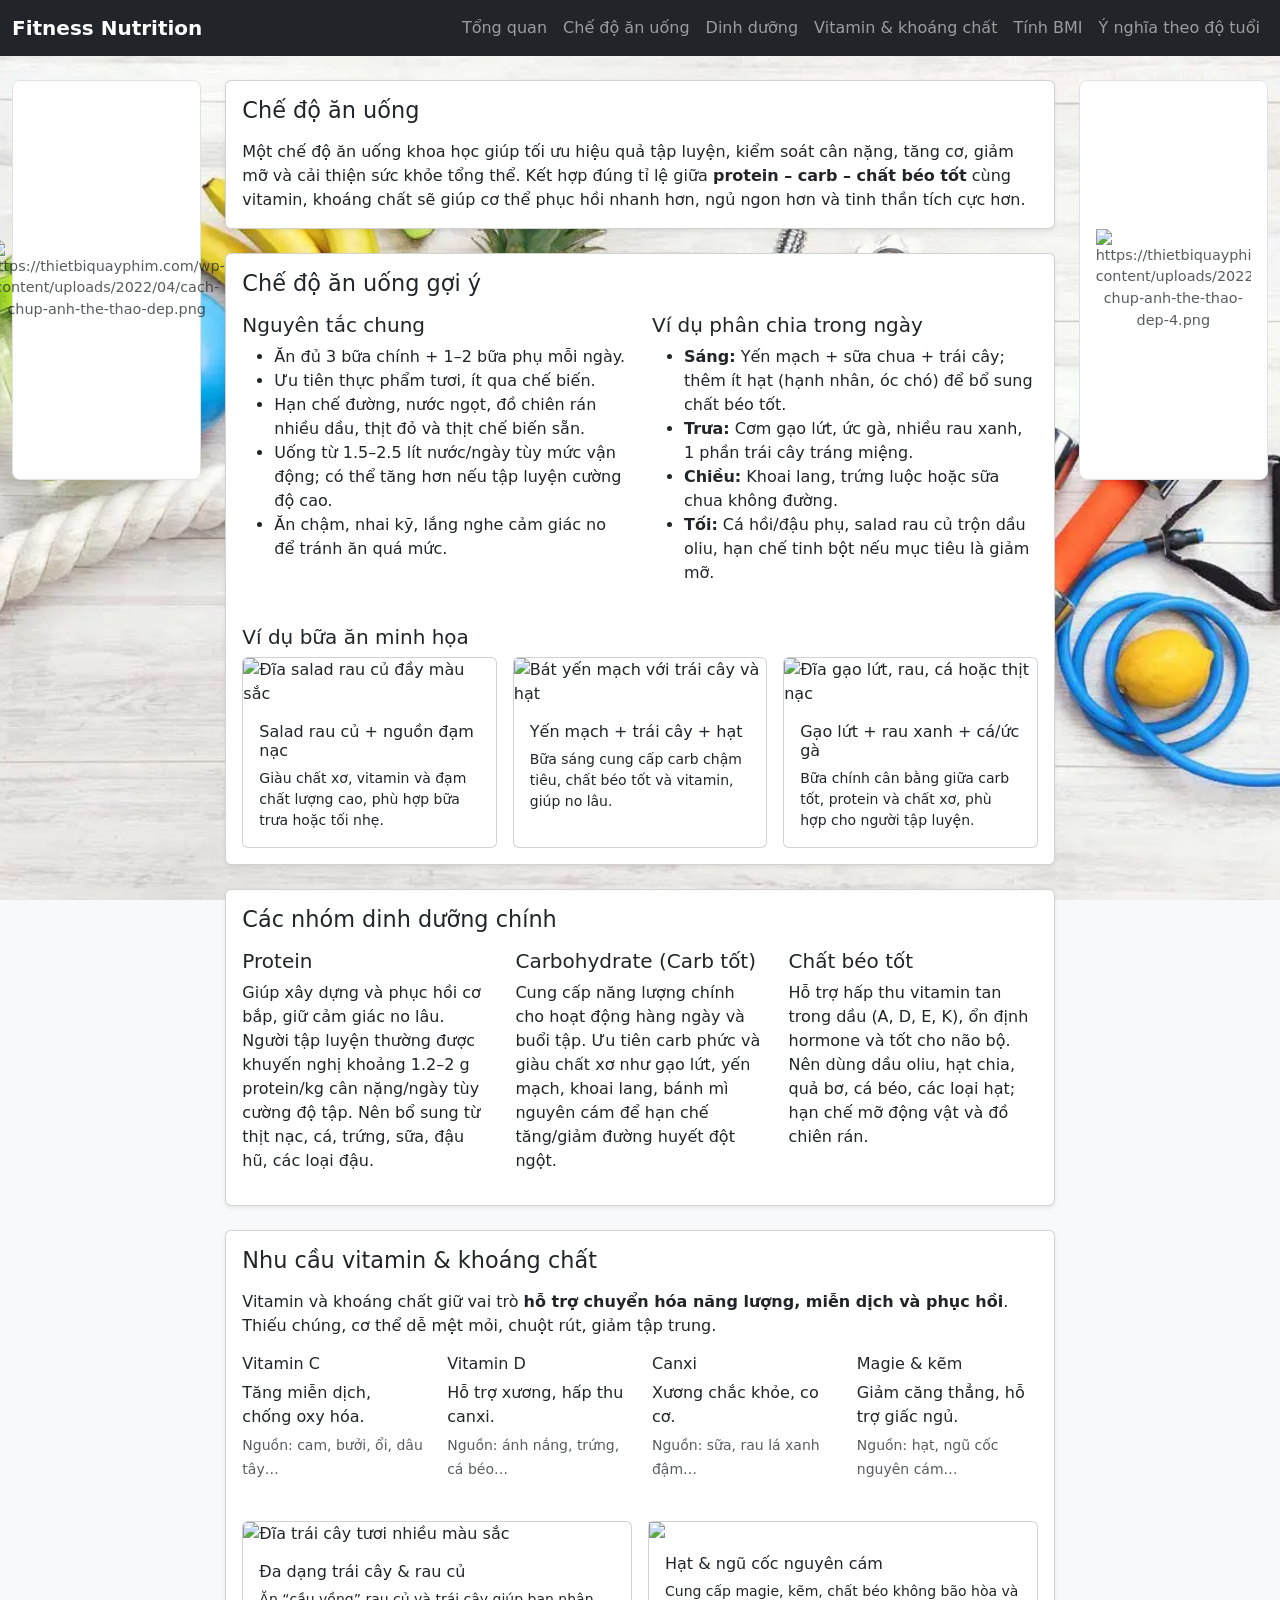
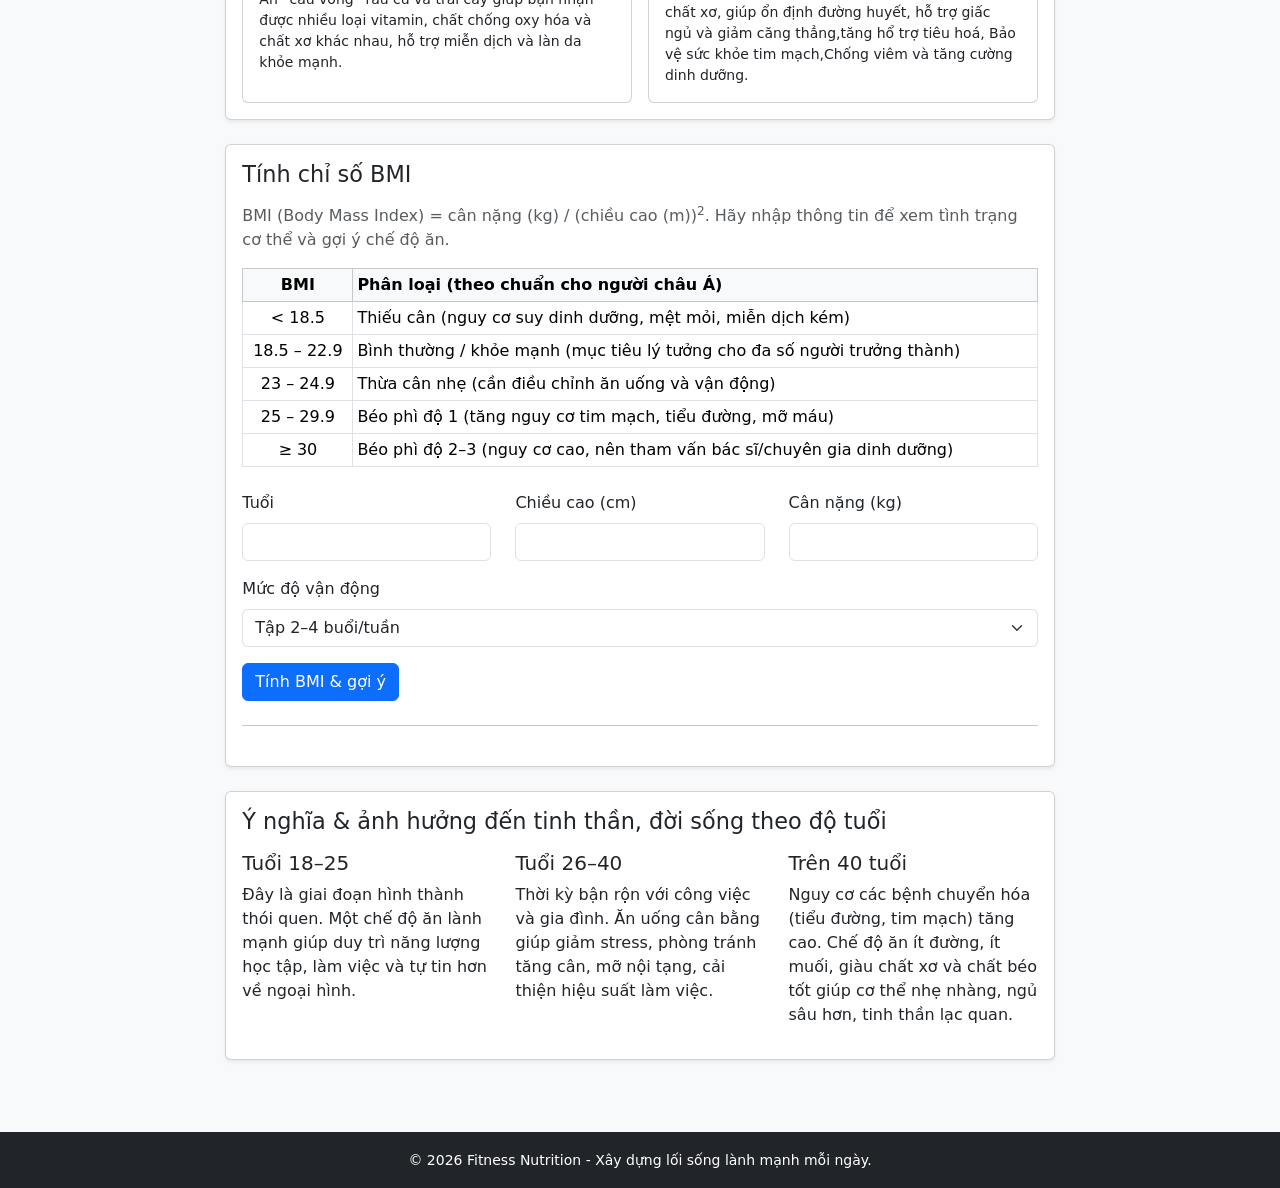
==== commit 062171d1: "Update index.html" ====
--- a/index.html
+++ b/index.html
@@ -43,7 +43,7 @@
             <aside class="col-12 col-md-2 mb-3 mb-md-0">
                 <div class="ad-sidebar border rounded-3 bg-white d-flex align-items-center justify-content-center text-muted">
                     <!-- Đặt ảnh quảng cáo bên trái tại đây -->
-                     <img src="" alt="https://cdnmedia.baotintuc.vn/Upload/EqV5H9rWgvy9oNikwkHLXA/files/29052021-the-thao-Viet-Nam-2.jpg">
+                     <img src="" alt="https://thietbiquayphim.com/wp-content/uploads/2022/04/cach-chup-anh-the-thao-dep.png">
                     <!-- <span>Vùng quảng cáo trái<br>(thêm ảnh sau)</span> -->
                 </div>
             </aside>
@@ -358,7 +358,7 @@
             <aside class="col-12 col-md-2 mt-3 mt-md-0">
                 <div class="ad-sidebar border rounded-3 bg-white d-flex align-items-center justify-content-center text-muted">
                     <!-- Đặt ảnh quảng cáo bên phải tại đây -->
-                    <img src="" alt="https://ilo.edu.vn/van-dong-tho.htm" class="img-fluid">
+                    <img src="" alt="https://thietbiquayphim.com/wp-content/uploads/2022/04/cach-chup-anh-the-thao-dep-4.png" class="img-fluid">
                     <!-- <span>Vùng quảng cáo phải<br>(thêm ảnh sau)</span> -->
                 </div>
             </aside>
@@ -383,3 +383,4 @@
 
 
 
+
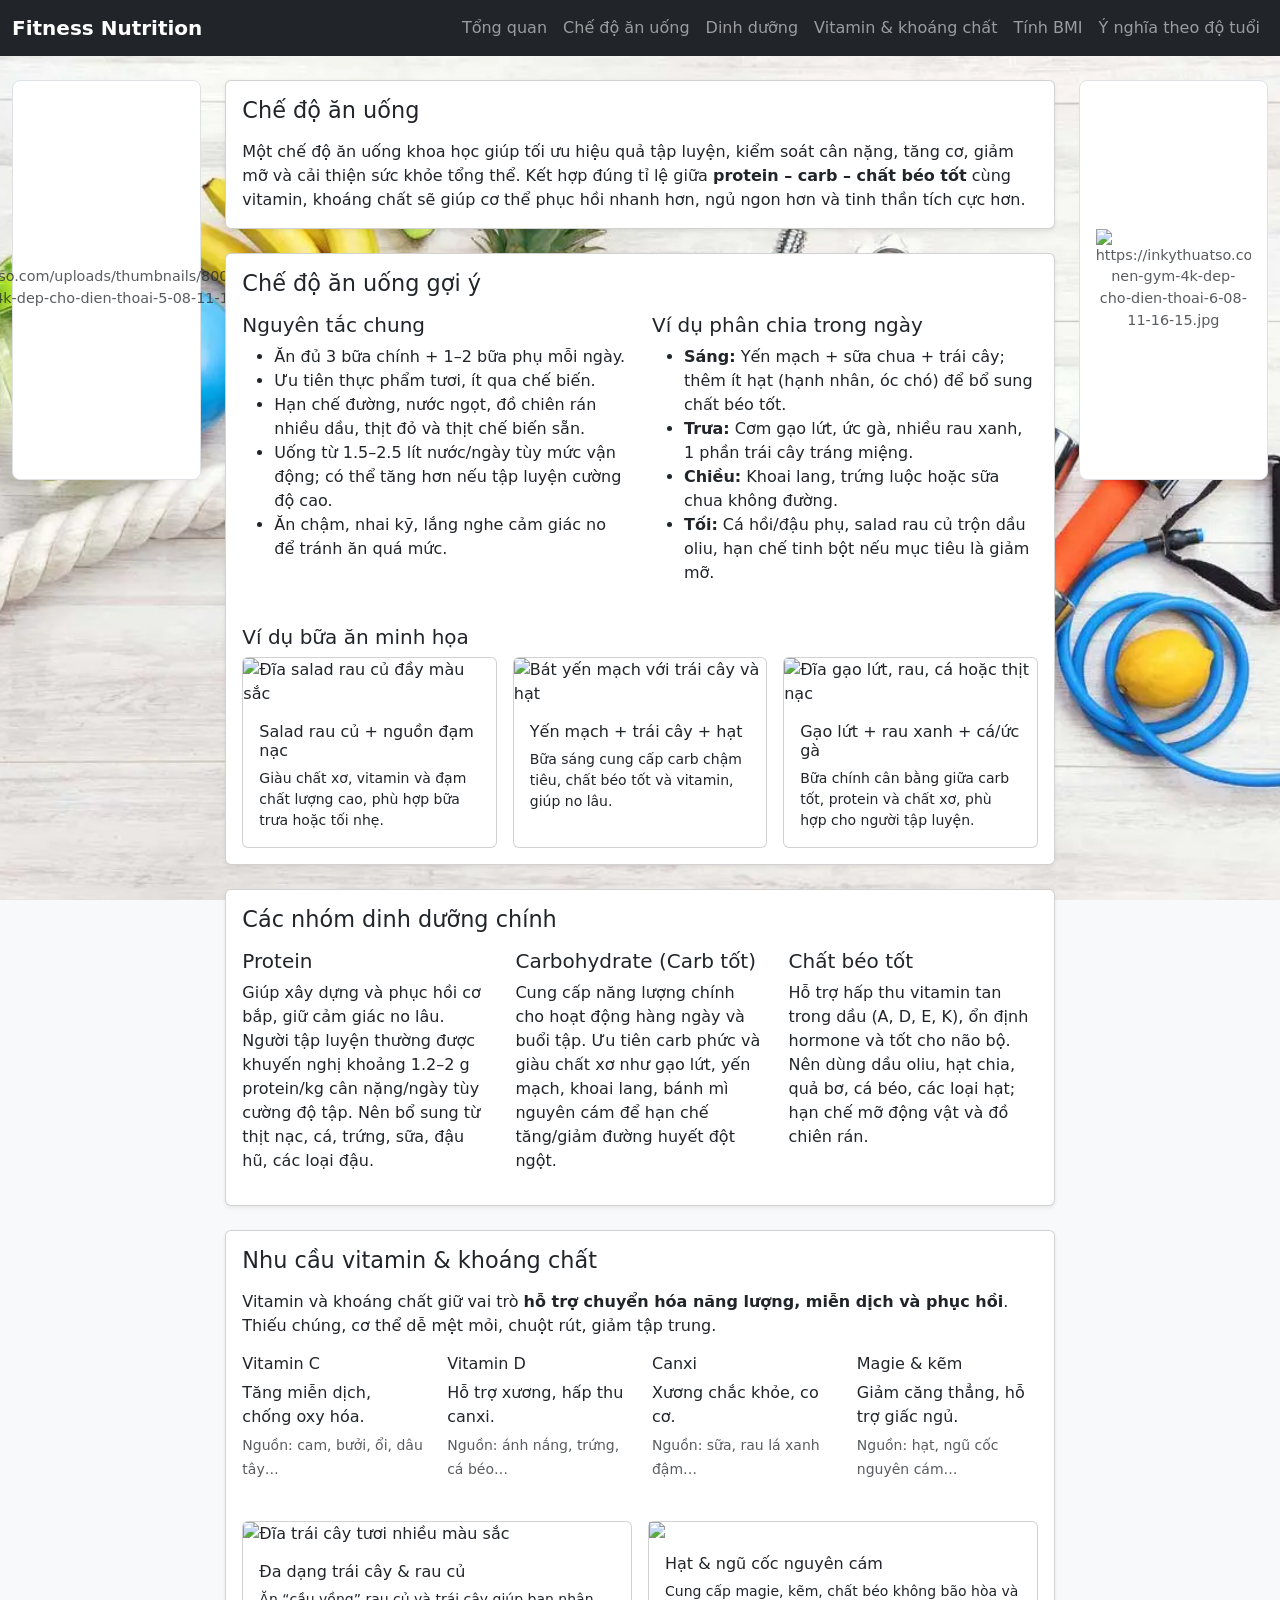
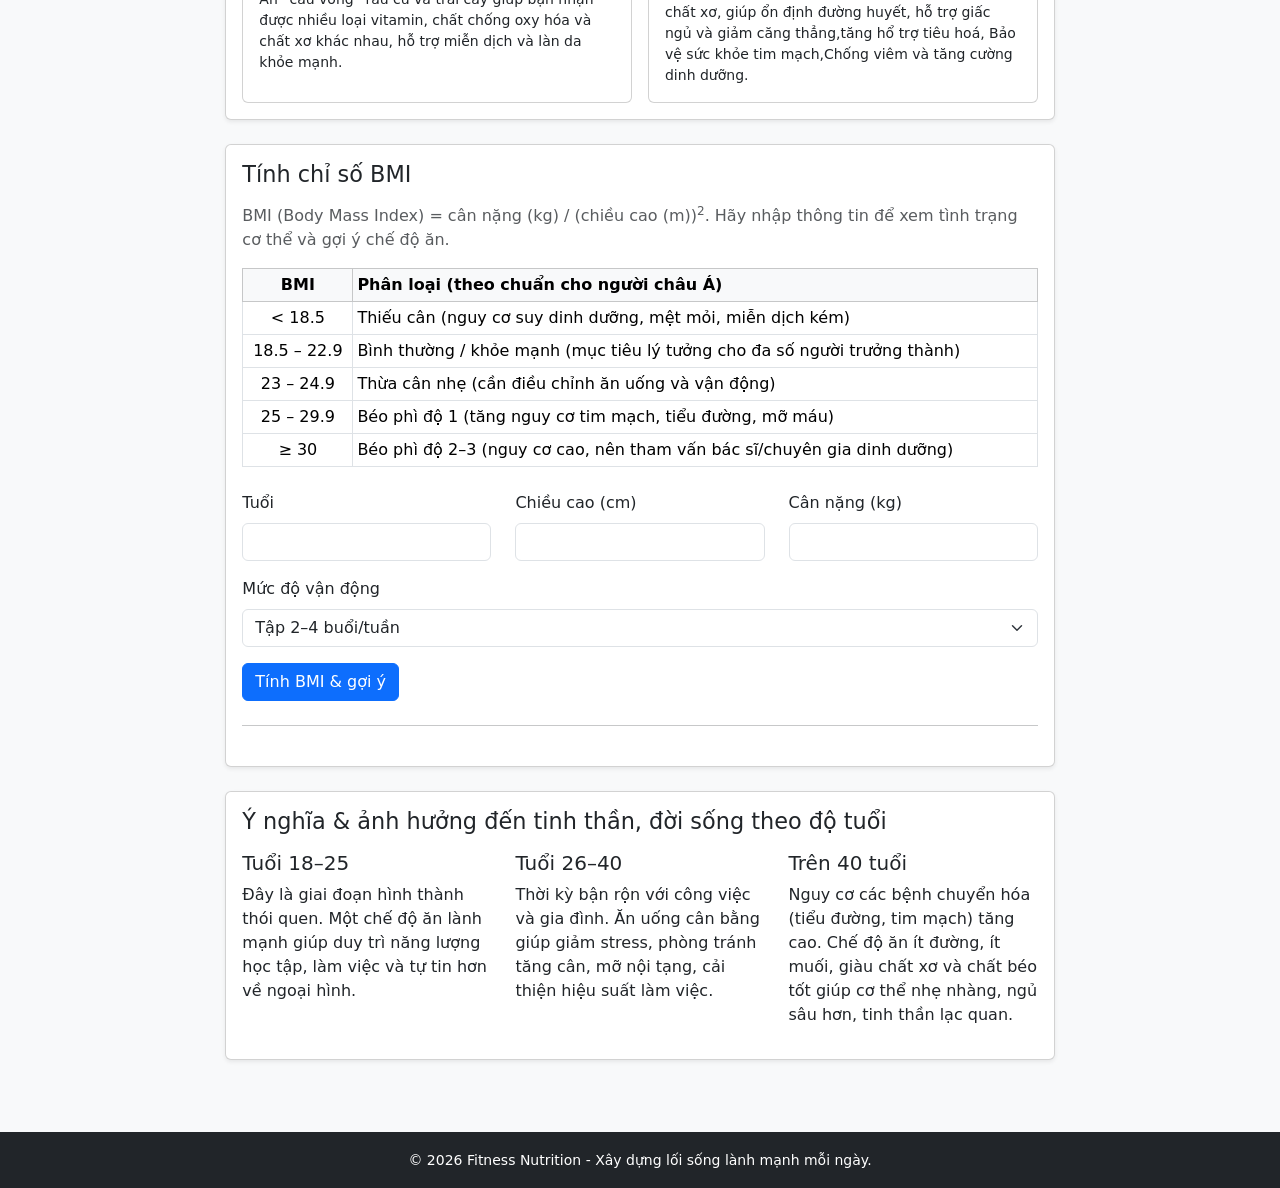
==== commit 98b7740d: "Update index.html" ====
--- a/index.html
+++ b/index.html
@@ -43,7 +43,7 @@
             <aside class="col-12 col-md-2 mb-3 mb-md-0">
                 <div class="ad-sidebar border rounded-3 bg-white d-flex align-items-center justify-content-center text-muted">
                     <!-- Đặt ảnh quảng cáo bên trái tại đây -->
-                     <img src="" alt="https://thietbiquayphim.com/wp-content/uploads/2022/04/cach-chup-anh-the-thao-dep.png">
+                     <img src="" alt="https://inkythuatso.com/uploads/thumbnails/800/2022/06/hinh-nen-gym-4k-dep-cho-dien-thoai-5-08-11-15-20.jpg">
                     <!-- <span>Vùng quảng cáo trái<br>(thêm ảnh sau)</span> -->
                 </div>
             </aside>
@@ -358,7 +358,7 @@
             <aside class="col-12 col-md-2 mt-3 mt-md-0">
                 <div class="ad-sidebar border rounded-3 bg-white d-flex align-items-center justify-content-center text-muted">
                     <!-- Đặt ảnh quảng cáo bên phải tại đây -->
-                    <img src="" alt="https://thietbiquayphim.com/wp-content/uploads/2022/04/cach-chup-anh-the-thao-dep-4.png" class="img-fluid">
+                    <img src="" alt="https://inkythuatso.com/uploads/thumbnails/800/2022/06/hinh-nen-gym-4k-dep-cho-dien-thoai-6-08-11-16-15.jpg" class="img-fluid">
                     <!-- <span>Vùng quảng cáo phải<br>(thêm ảnh sau)</span> -->
                 </div>
             </aside>
@@ -384,3 +384,4 @@
 
 
 
+
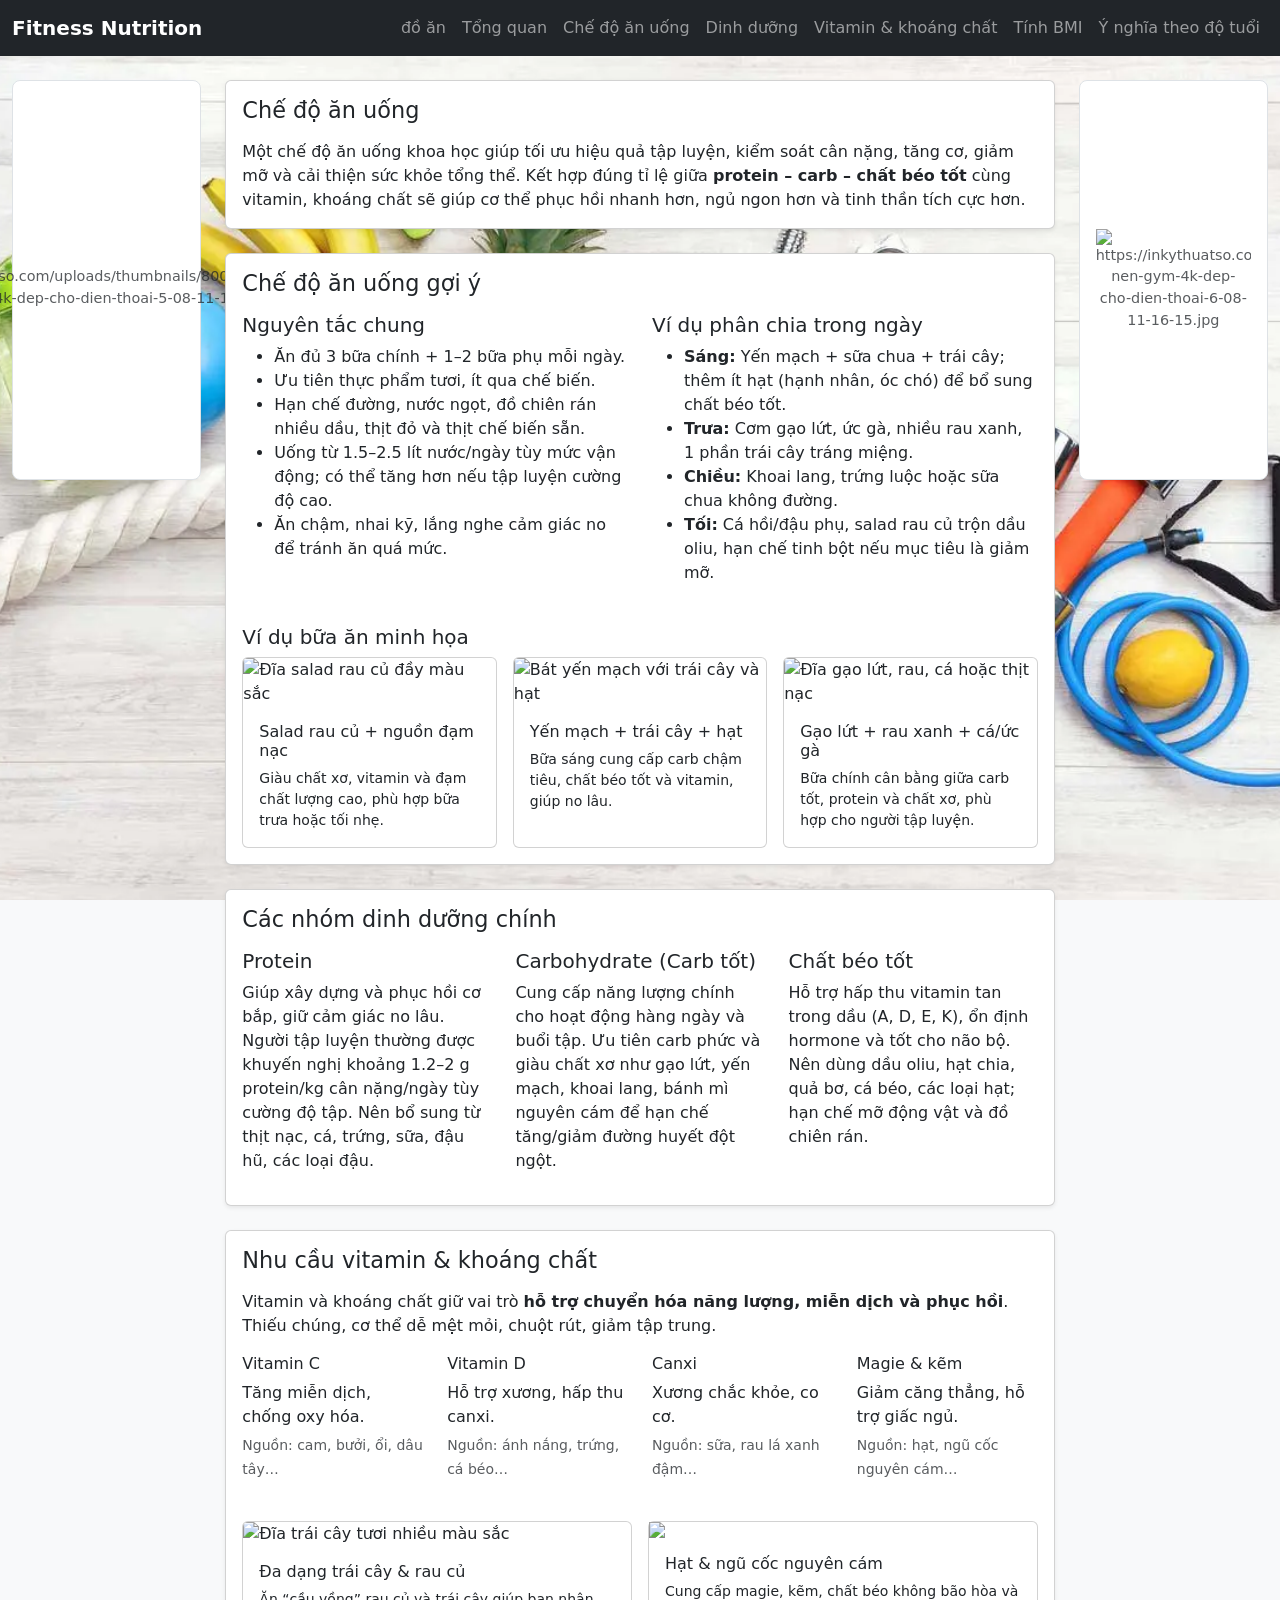
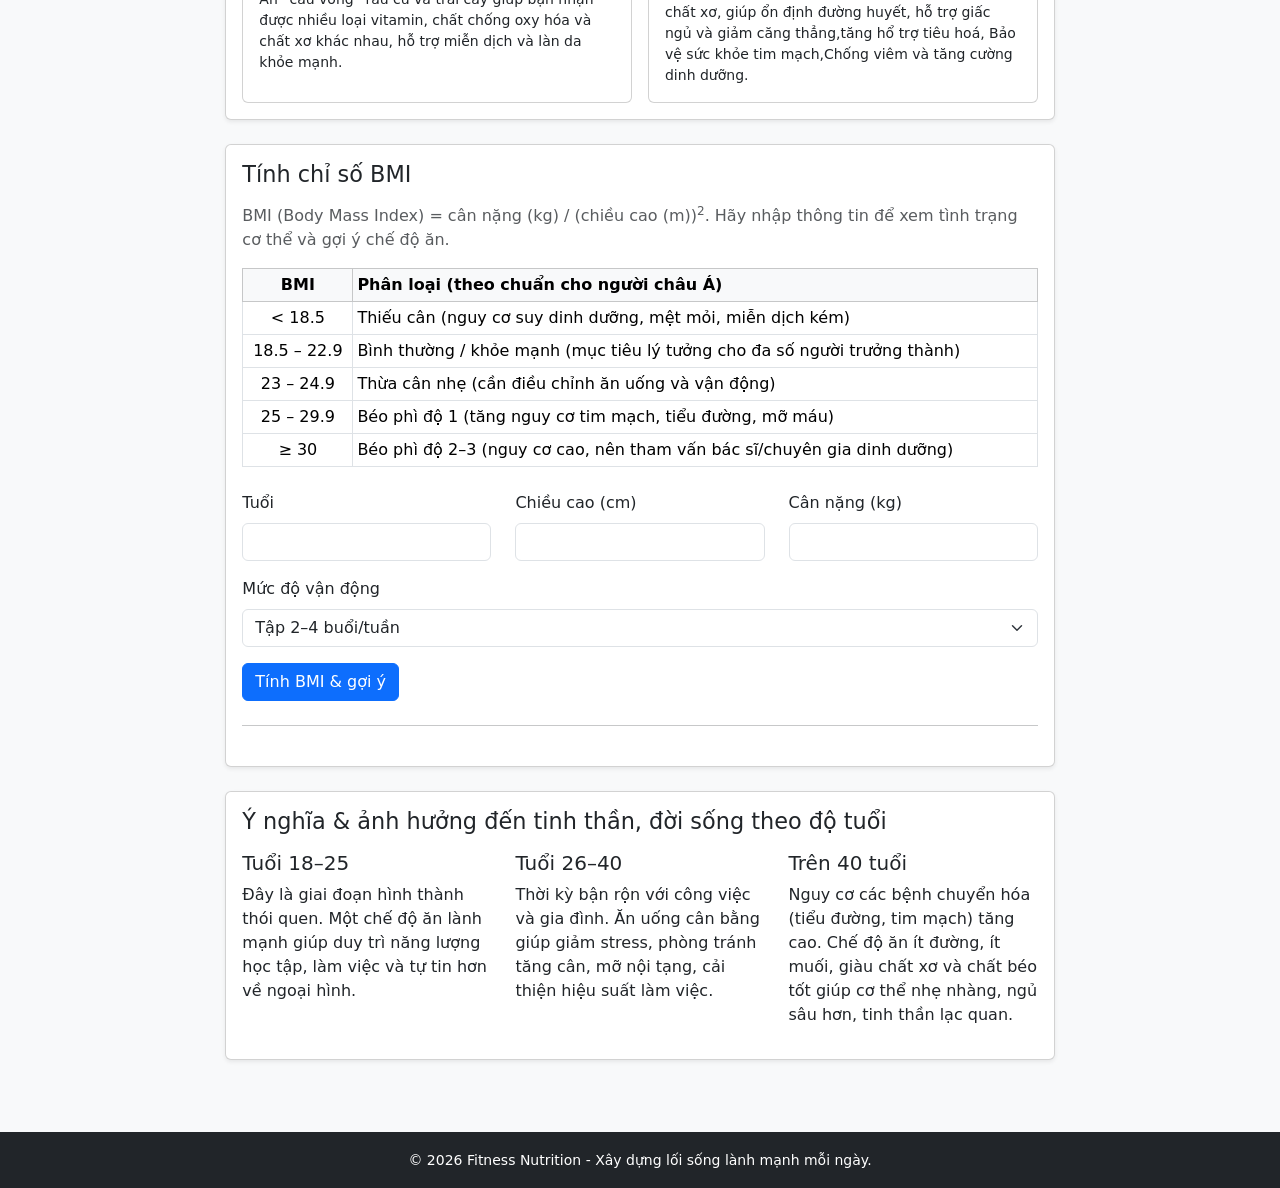
==== commit 6d620176: ".đồ ăn" ====
--- a/index.html
+++ b/index.html
@@ -25,6 +25,7 @@
             </button>
             <div class="collapse navbar-collapse" id="navbarNav">
                 <ul class="navbar-nav ms-auto">
+                    <li class="nav-item"><a class="nav-link" href="/doan/thucpham.html">đồ ăn</a></li>
                     <li class="nav-item"><a class="nav-link" href="#tong-quan">Tổng quan</a></li>
                     <li class="nav-item"><a class="nav-link" href="#che-do-an">Chế độ ăn uống</a></li>
                     <li class="nav-item"><a class="nav-link" href="#dinh-duong">Dinh dưỡng</a></li>
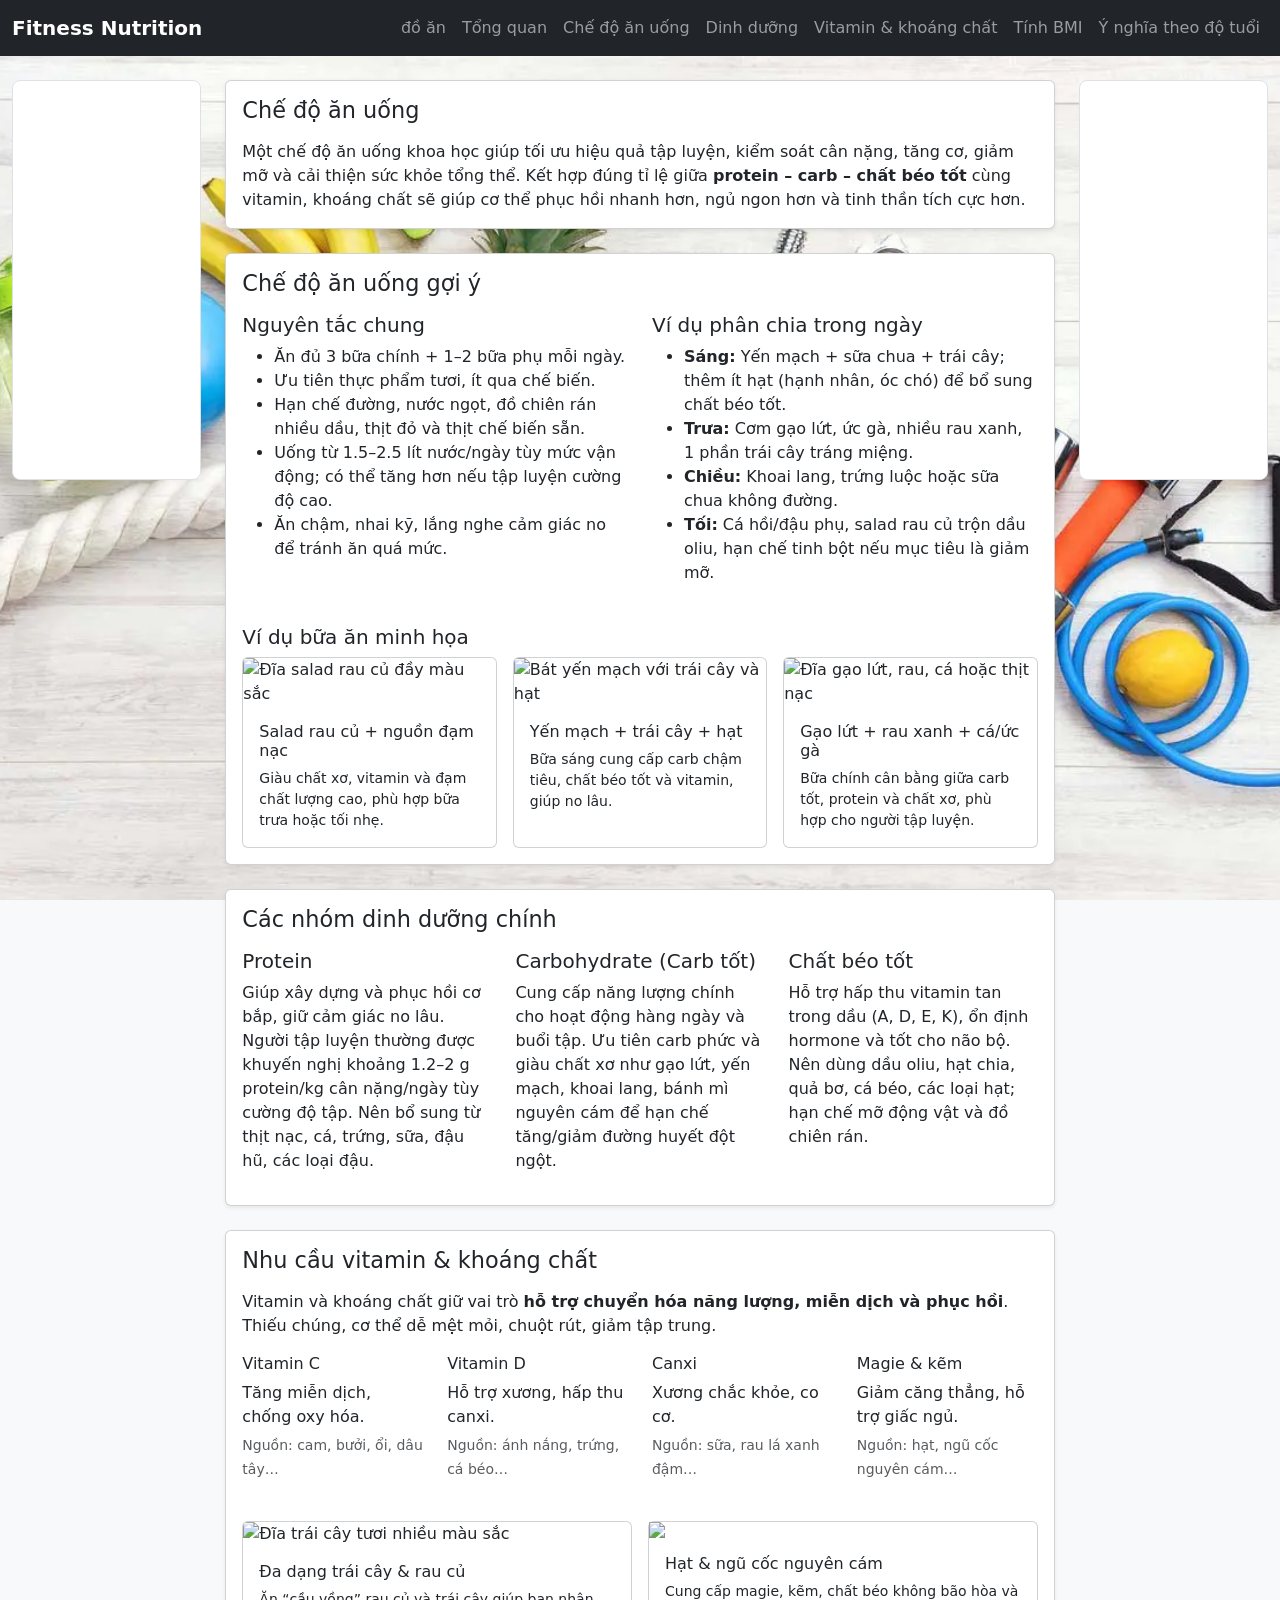
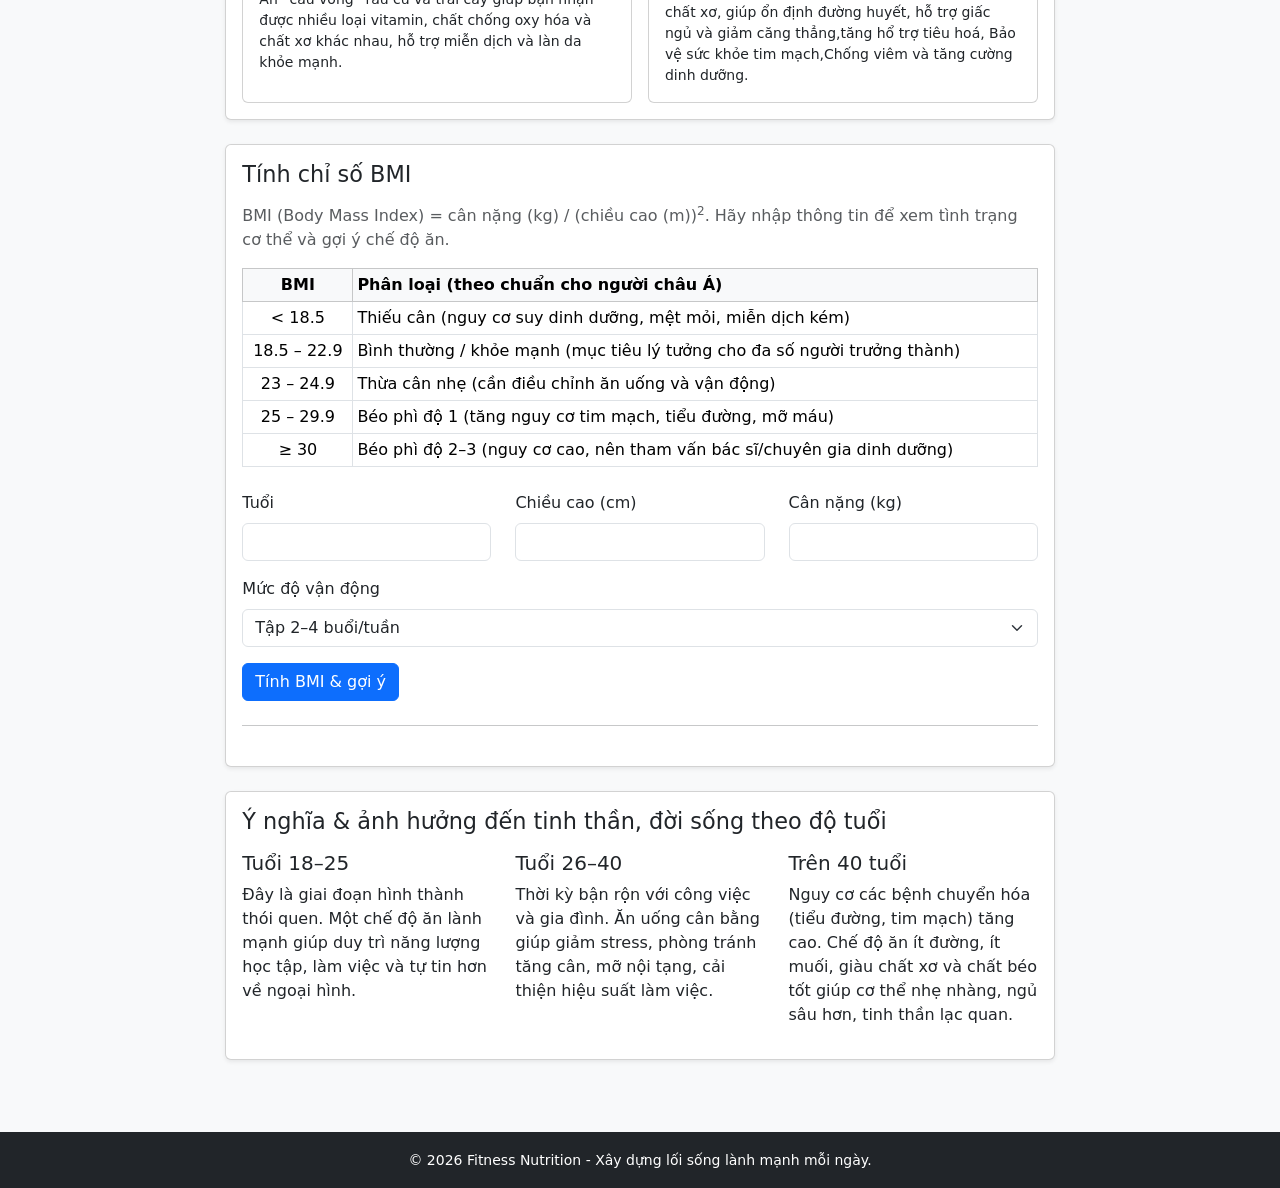
==== commit 1fe3e09a: "." ====
--- a/index.html
+++ b/index.html
@@ -44,7 +44,7 @@
             <aside class="col-12 col-md-2 mb-3 mb-md-0">
                 <div class="ad-sidebar border rounded-3 bg-white d-flex align-items-center justify-content-center text-muted">
                     <!-- Đặt ảnh quảng cáo bên trái tại đây -->
-                     <img src="" alt="https://inkythuatso.com/uploads/thumbnails/800/2022/06/hinh-nen-gym-4k-dep-cho-dien-thoai-5-08-11-15-20.jpg">
+                     <img src="https://inkythuatso.com/uploads/thumbnails/800/2022/06/hinh-nen-gym-4k-dep-cho-dien-thoai-5-08-11-15-20.jpg" alt="">
                     <!-- <span>Vùng quảng cáo trái<br>(thêm ảnh sau)</span> -->
                 </div>
             </aside>
@@ -359,7 +359,7 @@
             <aside class="col-12 col-md-2 mt-3 mt-md-0">
                 <div class="ad-sidebar border rounded-3 bg-white d-flex align-items-center justify-content-center text-muted">
                     <!-- Đặt ảnh quảng cáo bên phải tại đây -->
-                    <img src="" alt="https://inkythuatso.com/uploads/thumbnails/800/2022/06/hinh-nen-gym-4k-dep-cho-dien-thoai-6-08-11-16-15.jpg" class="img-fluid">
+                    <img src="https://inkythuatso.com/uploads/thumbnails/800/2022/06/hinh-nen-gym-4k-dep-cho-dien-thoai-6-08-11-16-15.jpg" alt="" class="img-fluid">
                     <!-- <span>Vùng quảng cáo phải<br>(thêm ảnh sau)</span> -->
                 </div>
             </aside>
